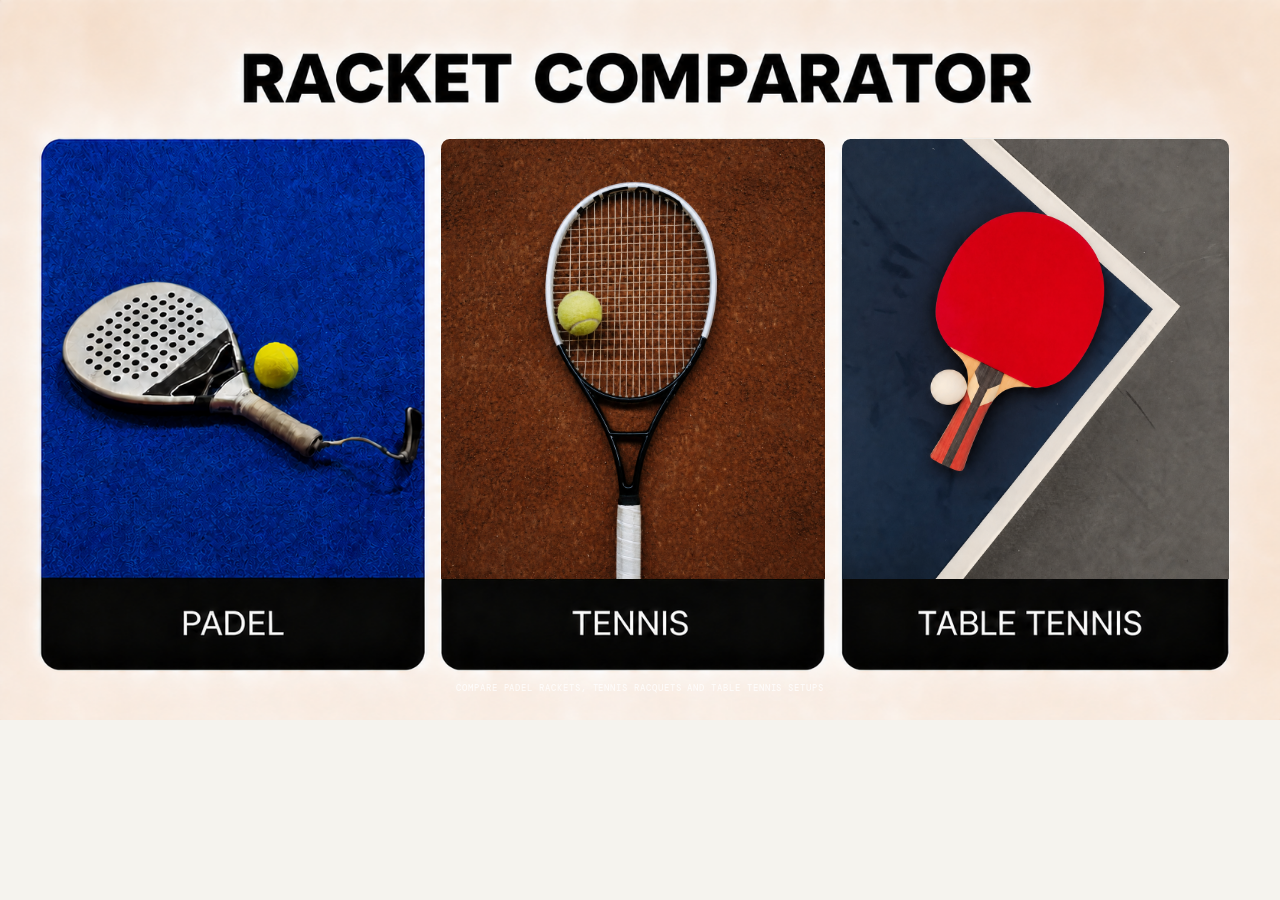
==== index.html @ 7de0fba9 "Improve sport comparator SEO" ====
<!doctype html>
<html lang="en">
  <head>
    <meta charset="UTF-8" />
    <meta name="viewport" content="width=device-width, initial-scale=1.0" />
    <link rel="icon" type="image/png" href="assets/racket-comparator-favicon.png" />
    <meta name="description" content="Compare tennis racquets, padel rackets and table tennis setups to find equipment that fits your playing style." />
    <meta name="robots" content="index,follow,max-image-preview:large" />
    <link rel="canonical" href="https://racketcomparator.com/" />
    <meta property="og:type" content="website" />
    <meta property="og:url" content="https://racketcomparator.com/" />
    <meta property="og:title" content="SPORT RACKET COMPARATOR | Find Your Racket" />
    <meta property="og:description" content="Compare tennis racquets, padel rackets and table tennis setups to find equipment that fits your playing style." />
    <meta property="og:image" content="https://racketcomparator.com/assets/sport-racket-comparator-launcher-v5.png" />
    <meta property="og:image:width" content="1672" />
    <meta property="og:image:height" content="941" />
    <meta property="og:image:alt" content="Padel, tennis and table tennis racket cards for Sport Racket Comparator" />
    <meta name="twitter:card" content="summary_large_image" />
    <meta name="twitter:title" content="SPORT RACKET COMPARATOR | Find Your Racket" />
    <meta name="twitter:description" content="Compare tennis racquets, padel rackets and table tennis setups to find equipment that fits your playing style." />
    <meta name="twitter:image" content="https://racketcomparator.com/assets/sport-racket-comparator-launcher-v5.png" />
    <title>SPORT RACKET COMPARATOR | Find Your Racket</title>
    <script async src="https://www.googletagmanager.com/gtag/js?id=G-1HD6YG4XCX"></script>
    <script>
      window.dataLayer = window.dataLayer || [];
      function gtag(){dataLayer.push(arguments);}
      gtag('consent', 'default', { analytics_storage: 'denied' });
      gtag('js', new Date());
      gtag('config', 'G-1HD6YG4XCX', { anonymize_ip: true });
    </script>
    <script type="application/ld+json">
      {
        "@context": "https://schema.org",
        "@graph": [
          {
            "@type": "WebSite",
            "@id": "https://racketcomparator.com/#website",
            "url": "https://racketcomparator.com/",
            "name": "SPORT RACKET COMPARATOR",
            "description": "Compare tennis racquets, padel rackets and table tennis setups to find equipment that fits your playing style.",
            "inLanguage": ["en", "sk", "cs"]
          },
          {
            "@type": "WebApplication",
            "@id": "https://racketcomparator.com/#app",
            "name": "SPORT RACKET COMPARATOR",
            "url": "https://racketcomparator.com/",
            "description": "Compare tennis racquets, padel rackets and table tennis setups to find equipment that fits your playing style.",
            "applicationCategory": "SportsApplication",
            "operatingSystem": "Web",
            "inLanguage": ["en", "sk", "cs"],
            "isPartOf": { "@id": "https://racketcomparator.com/#website" }
          }
        ]
      }
    </script>
    <link rel="preconnect" href="https://fonts.googleapis.com" />
    <link rel="preconnect" href="https://fonts.gstatic.com" crossorigin />
    <link href="https://fonts.googleapis.com/css2?family=DM+Mono:wght@400;500&family=Manrope:wght@400;500;600;700;800&display=swap" rel="stylesheet" />
    <link rel="stylesheet" href="styles.css?v=20260826-solid-sport-hover-corners" />
  </head>
  <body>
    <aside class="analytics-consent" id="analytics-consent" role="dialog" aria-live="polite" aria-label="Analytics consent">
      <p data-sk="Používame anonymizované analytické cookies, aby sme vedeli zlepšovať porovnávač." data-en="We use anonymised analytics cookies to improve the comparator.">We use anonymised analytics cookies to improve the comparator.</p>
      <div><button type="button" id="analytics-decline" data-sk="Nie, ďakujem" data-en="No, thanks">No, thanks</button><button type="button" id="analytics-accept" data-sk="Súhlasím" data-en="I agree">I agree</button></div>
    </aside>
    <header class="site-header">
      <a class="brand" href="#top" aria-label="Racket Comparator home" data-aria-sk="Porovnávač rakiet domov" data-aria-en="Racket Comparator home">
        <span class="brand-mark"><i></i><i></i><i></i></span>
        <span>RACKET COMPARATOR</span>
      </a>
      <p class="header-note">Lepšia voľba, menej nákupov naslepo.</p>
    </header>

    <main id="top">
      <section class="sport-launcher" aria-labelledby="sport-launcher-title">
        <h1 class="visually-hidden" id="sport-launcher-title">Sport Racket Comparator</h1>
        <img src="assets/sport-racket-comparator-launcher-v5.png" alt="Three sport cards: padel, tennis and table tennis." />
        <div class="sport-launcher-tennis-preview" aria-hidden="true"><img src="assets/tennis-racket-clay-preview.png" alt="" /></div>
        <div class="sport-launcher-table-tennis-preview" aria-hidden="true"><img src="assets/table-tennis-racket-gray-preview.png" alt="" /></div>
        <div class="sport-launcher-mobile" aria-label="Choose a sport">
          <a class="sport-launcher-mobile-card padel" href="padel/" aria-label="Open the Padel Racket Comparator"><img src="assets/sport-racket-comparator-launcher-v5.png" alt="" /></a>
          <a class="sport-launcher-mobile-card tennis" href="tennis/" aria-label="Open the Tennis Racket Comparator"><img src="assets/tennis-racket-clay-preview.png" alt="" /><span class="sport-launcher-mobile-title">TENNIS</span></a>
          <a class="sport-launcher-mobile-card table-tennis sport-launcher-table-tennis" href="#table-tennis-comparator" aria-label="Open the Table Tennis Racket Comparator"><img src="assets/table-tennis-racket-gray-preview.png" alt="" /><span class="sport-launcher-mobile-title">TABLE TENNIS</span></a>
        </div>
        <div class="sport-launcher-actions">
          <a class="sport-launcher-padel" href="padel/" aria-label="Open the Padel Racket Comparator"><span class="visually-hidden">Open the Padel Racket Comparator</span></a>
          <a class="sport-launcher-tennis" href="tennis/" aria-label="Open the Tennis Racket Comparator"><span class="visually-hidden">Open the Tennis Racket Comparator</span></a>
          <a class="sport-launcher-table-tennis" href="#table-tennis-comparator" aria-label="Open the Table Tennis Racket Comparator"><span class="visually-hidden">Open Table Tennis Racket Comparator</span></a>
        </div>
        <p class="sport-launcher-note">COMPARE PADEL RACKETS, TENNIS RACQUETS AND TABLE TENNIS SETUPS</p>
      </section>

      <div class="table-tennis-module" id="table-tennis-comparator" hidden tabindex="-1">
      <section class="hero">
        <h1 class="hero-title">RACKET<br />COMPARATOR</h1>
        <div class="hero-arrow" aria-hidden="true"><i class="arrow-left"></i><i class="arrow-right"></i></div>
        <p class="hero-sport">TABLE TENNIS</p>
        <p class="hero-proof" aria-label="Racket Comparator catalogue statistics"><span>📊 <b>27,301</b> RACKET COMPARISONS</span><i>·</i><span>🏓 <b>684</b> BLADES</span><i>·</i><span>🎯 <b>711</b> RUBBERS</span></p>
        <div class="hero-content">
          <p class="eyebrow">EQUIPMENT THAT FITS YOUR GAME</p>
          <p class="hero-copy">See how a blade and rubber change can affect your real game — not just a catalog rating.</p>
          <div class="hero-setups" aria-label="Example comparison" data-aria-sk="Ukážkové porovnanie" data-aria-en="Example comparison"><span class="blue-dot"></span><b>Viscaria</b> + Zyre 03 <span class="hero-vs">↔</span><span class="red-dot"></span><b>Fan Zhendong ALC</b> + Dignics 09C</div>
          <a class="scroll-cta" href="#comparator">Start comparing <span>↓</span></a>
        </div>
      </section>

      <section class="comparator-section" id="comparator">
        <div class="setup-grid">
          <article class="setup-card current">
            <div class="card-title">
              <span class="tag localized" data-sk="VLASTNÍM" data-en="CURRENT">VLASTNÍM</span>
              <h3 class="localized" data-sk="Moja aktuálna zostava" data-en="My current setup">Moja aktuálna zostava</h3>
            </div>
            <div class="form-row blade-frame">
              <label for="current-blade"><b class="localized" data-sk="DREVO" data-en="BLADE" data-cs="DŘEVO">DREVO</b> <span class="localized-secondary" data-sk="BLADE" data-en="DREVO" data-cs="BLADE">BLADE</span></label>
              <div class="product-picker blade-picker"><select id="current-blade-brand" data-setup="current" data-part="blade" data-picker="brand"></select><select id="current-blade" data-setup="current" data-part="blade" data-picker="model"></select><select id="current-blade-year" class="blade-year-select" aria-label="Rok výroby dreva" data-aria-sk="Rok výroby dreva" data-aria-en="Blade production year" title="Rok výroby dreva"></select></div><div class="other-product other-product-blade hidden" id="current-blade-other"><input id="current-blade-other-brand" placeholder="INÁ ZNAČKA DREVA" /><input id="current-blade-other-model" placeholder="MODEL DREVA" /><input id="current-blade-other-year" type="number" min="1950" max="2026" placeholder="ROK" /><small data-sk="Neoverená značka — odošle sa na kontrolu." data-en="Unverified brand — it will be submitted for review.">Neoverená značka — odošle sa na kontrolu.</small></div>
              <small class="blade-year-hint localized" data-sk="Ak rok nezmeníš, porovnávame aktuálnu verziu 2026." data-en="If unchanged, the current 2026 version is compared.">Ak rok nezmeníš, porovnávame aktuálnu verziu 2026.</small>
            </div>
            <div class="form-row rubber-fh">
              <label for="current-fh"><b class="localized" data-sk="FOREHAND POŤAH" data-en="FOREHAND RUBBER" data-cs="FOREHAND POTAH">FOREHAND POŤAH</b> <span class="localized-secondary" data-sk="FH RUBBER" data-en="FH RUBBER" data-cs="FH RUBBER">FH RUBBER</span></label>
              <div class="product-picker rubber-picker"><select id="current-fh-brand" data-setup="current" data-part="fh" data-picker="brand" aria-label="Značka poťahu" data-aria-sk="Značka poťahu" data-aria-en="Rubber brand"></select><select id="current-fh" data-setup="current" data-part="fh" data-picker="model" aria-label="Model poťahu" data-aria-sk="Model poťahu" data-aria-en="Rubber model"></select><select id="current-fh-thickness" aria-label="Hrúbka poťahu" data-aria-sk="Hrúbka poťahu" data-aria-en="Rubber thickness"></select></div><div class="other-product hidden" id="current-fh-other"><input id="current-fh-other-brand" placeholder="INÁ ZNAČKA POŤAHU" /><input id="current-fh-other-model" placeholder="MODEL POŤAHU" /><small data-sk="Neoverená značka — odošle sa na kontrolu." data-en="Unverified brand — it will be submitted for review.">Neoverená značka — odošle sa na kontrolu.</small></div>
            </div>
            <div class="form-row rubber-bh">
              <label for="current-bh"><b class="localized" data-sk="BACKHAND POŤAH" data-en="BACKHAND RUBBER" data-cs="BACKHAND POTAH">BACKHAND POŤAH</b> <span class="localized-secondary" data-sk="BH RUBBER" data-en="BH RUBBER" data-cs="BH RUBBER">BH RUBBER</span></label>
              <div class="product-picker rubber-picker"><select id="current-bh-brand" data-setup="current" data-part="bh" data-picker="brand" aria-label="Značka poťahu" data-aria-sk="Značka poťahu" data-aria-en="Rubber brand"></select><select id="current-bh" data-setup="current" data-part="bh" data-picker="model" aria-label="Model poťahu" data-aria-sk="Model poťahu" data-aria-en="Rubber model"></select><select id="current-bh-thickness" aria-label="Hrúbka poťahu" data-aria-sk="Hrúbka poťahu" data-aria-en="Rubber thickness"></select></div><div class="other-product hidden" id="current-bh-other"><input id="current-bh-other-brand" placeholder="INÁ ZNAČKA POŤAHU" /><input id="current-bh-other-model" placeholder="MODEL POŤAHU" /><small data-sk="Neoverená značka — odošle sa na kontrolu." data-en="Unverified brand — it will be submitted for review.">Neoverená značka — odošle sa na kontrolu.</small></div>
            </div>
            <div class="setup-stats" id="current-stats"></div>
          </article>

          <div class="vs-divider" aria-hidden="true"><span>VS</span></div>

          <article class="setup-card target">
            <div class="card-title">
              <span class="tag orange localized" data-sk="ZVAŽUJEM" data-en="COMPARING">ZVAŽUJEM</span>
              <h3 class="localized" data-sk="Porovnávaná zostava" data-en="Compared setup">Porovnávaná zostava</h3>
            </div>
            <div class="form-row blade-frame">
              <label for="target-blade"><b class="localized" data-sk="DREVO" data-en="BLADE" data-cs="DŘEVO">DREVO</b> <span class="localized-secondary" data-sk="BLADE" data-en="DREVO" data-cs="BLADE">BLADE</span></label>
              <div class="product-picker blade-picker"><select id="target-blade-brand" data-setup="target" data-part="blade" data-picker="brand"></select><select id="target-blade" data-setup="target" data-part="blade" data-picker="model"></select><select id="target-blade-year" class="blade-year-select" aria-label="Rok výroby dreva" data-aria-sk="Rok výroby dreva" data-aria-en="Blade production year" title="Rok výroby dreva"></select></div><div class="other-product other-product-blade hidden" id="target-blade-other"><input id="target-blade-other-brand" placeholder="INÁ ZNAČKA DREVA" /><input id="target-blade-other-model" placeholder="MODEL DREVA" /><input id="target-blade-other-year" type="number" min="1950" max="2026" placeholder="ROK" /><small data-sk="Neoverená značka — odošle sa na kontrolu." data-en="Unverified brand — it will be submitted for review.">Neoverená značka — odošle sa na kontrolu.</small></div>
              <small class="blade-year-hint localized" data-sk="Ak rok nezmeníš, porovnávame aktuálnu verziu 2026." data-en="If unchanged, the current 2026 version is compared.">Ak rok nezmeníš, porovnávame aktuálnu verziu 2026.</small>
            </div>
            <div class="form-row rubber-fh">
              <label for="target-fh"><b class="localized" data-sk="FOREHAND POŤAH" data-en="FOREHAND RUBBER" data-cs="FOREHAND POTAH">FOREHAND POŤAH</b> <span class="localized-secondary" data-sk="FH RUBBER" data-en="FH RUBBER" data-cs="FH RUBBER">FH RUBBER</span></label>
              <div class="product-picker rubber-picker"><select id="target-fh-brand" data-setup="target" data-part="fh" data-picker="brand" aria-label="Značka poťahu" data-aria-sk="Značka poťahu" data-aria-en="Rubber brand"></select><select id="target-fh" data-setup="target" data-part="fh" data-picker="model" aria-label="Model poťahu" data-aria-sk="Model poťahu" data-aria-en="Rubber model"></select><select id="target-fh-thickness" aria-label="Hrúbka poťahu" data-aria-sk="Hrúbka poťahu" data-aria-en="Rubber thickness"></select></div><div class="other-product hidden" id="target-fh-other"><input id="target-fh-other-brand" placeholder="INÁ ZNAČKA POŤAHU" /><input id="target-fh-other-model" placeholder="MODEL POŤAHU" /><small data-sk="Neoverená značka — odošle sa na kontrolu." data-en="Unverified brand — it will be submitted for review.">Neoverená značka — odošle sa na kontrolu.</small></div>
            </div>
            <div class="form-row rubber-bh">
              <label for="target-bh"><b class="localized" data-sk="BACKHAND POŤAH" data-en="BACKHAND RUBBER" data-cs="BACKHAND POTAH">BACKHAND POŤAH</b> <span class="localized-secondary" data-sk="BH RUBBER" data-en="BH RUBBER" data-cs="BH RUBBER">BH RUBBER</span></label>
              <div class="product-picker rubber-picker"><select id="target-bh-brand" data-setup="target" data-part="bh" data-picker="brand" aria-label="Značka poťahu" data-aria-sk="Značka poťahu" data-aria-en="Rubber brand"></select><select id="target-bh" data-setup="target" data-part="bh" data-picker="model" aria-label="Model poťahu" data-aria-sk="Model poťahu" data-aria-en="Rubber model"></select><select id="target-bh-thickness" aria-label="Hrúbka poťahu" data-aria-sk="Hrúbka poťahu" data-aria-en="Rubber thickness"></select></div><div class="other-product hidden" id="target-bh-other"><input id="target-bh-other-brand" placeholder="INÁ ZNAČKA POŤAHU" /><input id="target-bh-other-model" placeholder="MODEL POŤAHU" /><small data-sk="Neoverená značka — odošle sa na kontrolu." data-en="Unverified brand — it will be submitted for review.">Neoverená značka — odošle sa na kontrolu.</small></div>
            </div>
            <div class="setup-stats" id="target-stats"></div>
          </article>
        </div>
      </section>

      <section class="profile-section">
        <div class="section-heading compact">
          <div>
            <p class="eyebrow" data-sk="02 / TVOJ PROFIL" data-en="02 / YOUR PROFILE">02 / TVOJ PROFIL</p>
            <h2 data-sk="Ako reálne hráš?" data-en="How do you actually play?">Ako reálne hráš?</h2>
          </div>
          <p data-sk="Čím presnejší profil, tým užitočnejšie odporúčanie." data-en="The more accurate your profile, the more useful the recommendation.">Čím presnejší profil, tým užitočnejšie odporúčanie.</p>
        </div>
        <div class="profile-form">
          <label><span data-sk="Vek" data-en="Age">Vek</span>
            <select id="age"><option value="under13" data-sk="do 12 rokov" data-en="12 or younger">do 12 rokov</option><option value="13-17" data-sk="13–17 rokov" data-en="13–17 years">13–17 rokov</option><option value="18-34" selected data-sk="18–34 rokov" data-en="18–34 years">18–34 rokov</option><option value="35-49" data-sk="35–49 rokov" data-en="35–49 years">35–49 rokov</option><option value="50-64" data-sk="50–64 rokov" data-en="50–64 years">50–64 rokov</option><option value="65plus" data-sk="65+ rokov" data-en="65+ years">65+ rokov</option></select>
          </label>
          <label><span data-sk="Ako dlho hráš stolný tenis?" data-en="How long have you played table tennis?">Ako dlho hráš stolný tenis?</span>
            <select id="experience"><option value="under1" data-sk="menej ako 1 rok" data-en="less than 1 year">menej ako 1 rok</option><option value="1-3" data-sk="1–3 roky" data-en="1–3 years">1–3 roky</option><option value="4-7" data-sk="4–7 rokov" data-en="4–7 years">4–7 rokov</option><option value="8-15" data-sk="8–15 rokov" data-en="8–15 years">8–15 rokov</option><option value="15plus" data-sk="15+ rokov" data-en="15+ years">15+ rokov</option></select>
          </label>
          <label><span data-sk="Typ hráča" data-en="Player status">Typ hráča</span>
            <select id="player-status" onchange="toggleLeague()"><option value="unregistered" selected data-sk="Neregistrovaný hráč" data-en="Unregistered player">Neregistrovaný hráč</option><option value="registered" data-sk="Registrovaný hráč" data-en="Registered player">Registrovaný hráč</option></select>
          </label>
          <label id="league-wrap" class="hidden"><span data-sk="Slovenská liga" data-en="League level">League level</span>
            <select id="league-level"><option data-sk="Extra liga" data-en="Top division">Top division</option><option data-sk="1. liga" data-en="1st division">1st division</option><option data-sk="2. liga" data-en="2nd division">2nd division</option><option data-sk="3. liga" data-en="3rd division">3rd division</option><option data-sk="4. liga" data-en="4th division">4th division</option><option data-sk="5. liga" data-en="5th division">5th division</option><option data-sk="6. liga" data-en="6th division">6th division</option><option data-sk="7. liga" data-en="7th division">7th division</option><option data-sk="8. liga" data-en="8th division">8th division</option><option data-sk="9. liga" data-en="9th division">9th division</option><option data-sk="10. liga" data-en="10th division">10th division</option></select>
          </label>
          <label id="equivalent-wrap"><span data-sk="Približná úroveň voči registrovaným" data-en="Approximate level compared with registered players">Približná úroveň voči registrovaným</span>
            <select id="equivalent-level"><option data-sk="Pod úrovňou 10. ligy" data-en="Below 10th league level">Pod úrovňou 10. ligy</option><option data-sk="Približne 10.–7. liga" data-en="Approximately 10th–7th league">Približne 10.–7. liga</option><option data-sk="Približne 6.–4. liga" data-en="Approximately 6th–4th league">Približne 6.–4. liga</option><option data-sk="Približne 3.–2. liga" data-en="Approximately 3rd–2nd league">Približne 3.–2. liga</option><option data-sk="Približne 1. liga" data-en="Approximately 1st league">Približne 1. liga</option><option data-sk="Približne Extra liga" data-en="Approximately Extra League">Približne Extra liga</option></select>
          </label>
          <label><span data-sk="Úroveň hry" data-en="Playing level">Úroveň hry</span>
            <select id="level">
              <option value="beginner" data-sk="Začiatočník" data-en="Beginner">Začiatočník</option>
              <option value="club" selected data-sk="Klubový hráč" data-en="Club player">Klubový hráč</option>
              <option value="league" data-sk="Ligový hráč" data-en="League player">Ligový hráč</option>
              <option value="advanced" data-sk="Výkonnostný hráč" data-en="Advanced competitive player">Výkonnostný hráč</option>
            </select>
          </label>
          <label><span data-sk="Tréningy za týždeň" data-en="Training sessions per week">Tréningy za týždeň</span>
            <select id="training">
              <option value="1" data-sk="1× týždenne" data-en="Once a week">1× týždenne</option>
              <option value="2" selected data-sk="2–3× týždenne" data-en="2–3 times a week">2–3× týždenne</option>
              <option value="4" data-sk="4× a viac" data-en="4 or more times a week">4× a viac</option>
            </select>
          </label>
          <label>Forehand topspin
            <select id="fh-skill">
              <option value="basic" data-sk="Základný" data-en="Basic">Základný</option>
              <option value="regular" selected data-sk="Pravidelný" data-en="Consistent">Pravidelný</option>
              <option value="advanced" data-sk="Pokročilý" data-en="Advanced">Pokročilý</option>
            </select>
          </label>
          <label>Backhand topspin
            <select id="bh-skill">
              <option value="basic" selected data-sk="Základný" data-en="Basic">Základný</option>
              <option value="regular" data-sk="Pravidelný" data-en="Consistent">Pravidelný</option>
              <option value="advanced" data-sk="Pokročilý" data-en="Advanced">Pokročilý</option>
            </select>
          </label>
          <label><span data-sk="Práca nôh" data-en="Footwork">Práca nôh</span>
            <select id="footwork">
              <option value="basic" data-sk="Základná" data-en="Basic">Základná</option>
              <option value="average" selected data-sk="Priemerná" data-en="Average">Priemerná</option>
              <option value="good" data-sk="Dobrá" data-en="Good">Dobrá</option>
              <option value="excellent" data-sk="Veľmi dobrá" data-en="Excellent">Veľmi dobrá</option>
            </select>
          </label>
          <label><span data-sk="Vzdialenosť od stola" data-en="Distance from the table">Vzdialenosť od stola</span>
            <select id="distance">
              <option value="close" selected data-sk="Pri stole" data-en="Close to the table">Pri stole</option>
              <option value="mid" data-sk="Stredná vzdialenosť" data-en="Mid-distance">Stredná vzdialenosť</option>
              <option value="far" data-sk="Ďalej od stola" data-en="Away from the table">Ďalej od stola</option>
            </select>
          </label>
        </div>
        <button class="primary-button" id="compare-button"><span data-sk="Porovnať moje zostavy" data-en="Compare my setups">Porovnať moje zostavy</span> <span>→</span></button>
      </section>

      <section class="guide-promo" aria-label="Table tennis stories and guides">
        <div class="guide-preview-image"><img src="assets/table-tennis-rackets-hero.png" alt="Blue and red table tennis rackets for Racket Comparator" /></div>
        <div class="guide-preview-copy"><p class="eyebrow">TABLE TENNIS STORIES &amp; GUIDES</p><h2><a class="guide-preview-title" href="compare/viscaria-vs-timo-boll-alc/">Viscaria vs Timo Boll ALC: Tenergy 05 vs Dignics 05</a></h2><p>Two classic ALC blades and two benchmark rubbers — understand the differences that matter before changing your setup.</p><p class="guide-preview-note">Read the full comparison <span>→</span></p></div>
      </section>

      <section class="guide-promo" aria-label="DIY table tennis ball stand story">
        <div class="guide-preview-image"><img src="assets/blog/ball-stand-finished.jpg" alt="Finished DIY table tennis ball stand made from an office-chair base" /></div>
        <div class="guide-preview-copy"><p class="eyebrow">TABLE TENNIS STORIES &amp; GUIDES</p><h2><a class="guide-preview-title" href="blog/diy-table-tennis-ball-stand/">DIY Table Tennis Ball Stand: A €2 Training Upgrade</a></h2><p>How recycled parts became a practical multiball stand — and helped make every training session flow better.</p><p class="guide-preview-note">Read the full story <span>→</span></p></div>
      </section>

      <section class="results hidden" id="results" aria-live="polite">
        <div class="result-intro">
          <p class="eyebrow" data-sk="03 / VÝSLEDOK POROVNANIA" data-en="03 / COMPARISON RESULT">03 / VÝSLEDOK POROVNANIA</p>
          <h2 id="result-title" data-sk="Tvoja analýza" data-en="Your analysis">Tvoja analýza</h2>
          <p id="result-summary"></p>
        </div>
        <div class="compatibility-card">
          <div class="score-ring" id="score-ring"><span id="score-value">--</span><small>/100</small></div>
          <div>
            <p class="eyebrow" data-sk="KOMPATIBILITA ZMENY" data-en="CHANGE COMPATIBILITY">KOMPATIBILITA ZMENY</p>
            <h3 id="compatibility-label"></h3>
            <p id="compatibility-detail"></p>
          </div>
        </div>
        <div class="comparison-details">
          <article class="performance-card">
            <h3 data-sk="Čo sa zmení v hre" data-en="What will change in your game">Čo sa zmení v hre</h3>
            <div id="performance-list"></div>
          </article>
          <article class="advice-card">
            <span class="advice-icon">↗</span>
            <h3 data-sk="Naše odporúčanie" data-en="Our recommendation">Naše odporúčanie</h3>
            <p id="recommendation"></p>
            <p class="disclaimer" data-sk="Predikcia vychádza z modelových vlastností vybavenia a zadaného profilu. Osobný pocit z rakety sa môže líšiť." data-en="The prediction is based on modelled equipment properties and your profile. Your personal feel of the racket may differ.">Predikcia vychádza z modelových vlastností vybavenia a zadaného profilu. Osobný pocit z rakety sa môže líšiť.</p>
          </article>
        </div>
      </section>

      <section class="feedback-section" id="feedback">
        <div class="feedback-copy">
          <p class="eyebrow" data-sk="POMÔŽ NÁM ZLEPŠIŤ POROVNÁVAČ" data-en="HELP US IMPROVE THE COMPARATOR">POMÔŽ NÁM ZLEPŠIŤ POROVNÁVAČ</p>
          <h2 data-sk="Chýba ti značka, model alebo funkcia?" data-en="Missing a brand, model or feature?">Chýba ti značka, model alebo funkcia?</h2>
          <p data-sk="Pošli nám svoj návrh. Každú žiadosť o produkt overíme podľa dôveryhodných zdrojov pred zaradením do katalógu." data-en="Send us your suggestion. We verify every product request against reliable sources before adding it to the catalogue.">Pošli nám svoj návrh. Každú žiadosť o produkt overíme podľa dôveryhodných zdrojov pred zaradením do katalógu.</p>
        </div>
        <form class="feedback-form" id="feedback-form">
          <label for="feedback-type"><span data-sk="Téma" data-en="Topic">Téma</span>
            <select id="feedback-type"><option data-sk="Chýbajúce drevo alebo poťah" data-en="Missing blade or rubber">Chýbajúce drevo alebo poťah</option><option data-sk="Návrh funkcie" data-en="Feature suggestion">Návrh funkcie</option><option data-sk="Chyba v údajoch" data-en="Data error">Chyba v údajoch</option><option data-sk="Iné" data-en="Other">Iné</option></select>
          </label>
          <label for="feedback-email">E-mail <span data-sk="(nepovinné)" data-en="(optional)">(nepovinné)</span>
            <input id="feedback-email" type="email" placeholder="tvoj@email.sk" data-placeholder-sk="tvoj@email.sk" data-placeholder-en="you@example.com" />
          </label>
          <label for="feedback-message"><span data-sk="Tvoj návrh" data-en="Your suggestion">Tvoj návrh</span>
            <textarea id="feedback-message" required maxlength="1000" placeholder="Napíš nám značku, presný model alebo nápad na zlepšenie…" data-placeholder-sk="Napíš nám značku, presný model alebo nápad na zlepšenie…" data-placeholder-en="Tell us the brand, exact model or your improvement idea…"></textarea>
          </label>
          <button class="feedback-button" type="submit"><span data-sk="Odoslať návrh" data-en="Send suggestion">Odoslať návrh</span> <span>→</span></button>
          <p class="feedback-status" id="feedback-status" aria-live="polite"></p>
        </form>
      </section>
      </div>
    </main>

    <footer><span class="footer-copy" data-sk="POROVNAVAC RAKIET • Údaje v katalógu overujeme podľa oficiálnych stránok výrobcov, databáz ITTF a porovnávacích dát Revspin. • 2026" data-en="RACKET COMPARATOR • Catalogue data is verified against official manufacturer websites, ITTF databases and Revspin comparison data. • 2026">POROVNAVAC RAKIET • Údaje v katalógu overujeme podľa oficiálnych stránok výrobcov, databáz ITTF a porovnávacích dát Revspin. • 2026</span><a class="footer-blog-link" href="blog/diy-table-tennis-ball-stand/" data-sk="Príbehy a návody" data-cs="Příběhy a návody" data-en="Stories &amp; Guides">Príbehy a návody</a></footer>
    <script src="app.js?v=20260826-compare-two-rackets"></script>
    <script>
      (() => {
        const module = document.getElementById('table-tennis-comparator');
        const openModule = (shouldScroll) => {
          module.hidden = false;
          document.body.classList.add('table-tennis-open');
          if (shouldScroll) requestAnimationFrame(() => module.scrollIntoView({ behavior: 'smooth', block: 'start' }));
        };
        document.querySelectorAll('.sport-launcher-table-tennis').forEach((trigger) => trigger.addEventListener('click', (event) => {
          event.preventDefault();
          history.pushState(null, '', '#table-tennis-comparator');
          openModule(true);
        }));
        if (location.hash === '#table-tennis-comparator') openModule(false);
        window.addEventListener('hashchange', () => {
          if (location.hash === '#table-tennis-comparator') openModule(true);
        });
      })();
    </script>
  </body>
</html>
---- styles.css ----
:root { --ink:#142126; --muted:#677278; --paper:#f5f3ee; --card:#fffefa; --line:#d8ddd9; --green:#92d23c; --orange:#ff7b42; --blue:#b4e4f5; --rubber-fh:#d82727; --rubber-bh:#142126; }
* { box-sizing:border-box; }
html { scroll-behavior:smooth; }
body { margin:0; color:var(--ink); background:var(--paper); font-family:Manrope,Arial,sans-serif; }
.site-header { height:78px; display:flex; align-items:center; justify-content:space-between; max-width:1240px; margin:auto; padding:0 28px; border-bottom:1px solid rgba(20,33,38,.08); }
.brand { display:flex; align-items:center; gap:11px; color:var(--ink); text-decoration:none; font-size:20px; font-weight:800; letter-spacing:-.8px; }.brand-mark { display:flex; gap:3px; align-items:end; height:24px; }.brand-mark i { display:block; width:5px; border-radius:5px; background:var(--green); }.brand-mark i:nth-child(1){height:10px}.brand-mark i:nth-child(2){height:17px}.brand-mark i:nth-child(3){height:24px}
.header-note,.section-heading>p { font-size:12px; color:var(--muted); }.hero { isolation:isolate; position:relative; overflow:hidden; max-width:1240px; min-height:620px; margin:auto; padding:105px 28px; background:#06111d url('assets/table-tennis-rackets-hero.png?v=20260803-clean-gloss') center/cover no-repeat; color:white; }.hero:before { content:""; position:absolute; z-index:-1; inset:0; background:linear-gradient(90deg,rgba(3,11,19,.88) 0%,rgba(3,11,19,.54) 46%,rgba(3,11,19,.08) 100%); }.hero-content{max-width:590px}.hero .eyebrow{color:#b1e762}.hero h1{color:#fff}.hero h1 em{color:#b4e4f5}.hero-copy{color:#d0d8df}.hero-setups{display:flex;align-items:center;flex-wrap:wrap;gap:8px;margin:34px 0 28px;color:#e2e9ef;font-size:11px}.hero-setups b{font-size:12px}.blue-dot,.red-dot{width:8px;height:8px;border-radius:50%;display:inline-block}.blue-dot{background:#4bafff;box-shadow:0 0 9px #4bafff}.red-dot{background:#ff4c4c;box-shadow:0 0 9px #ff4c4c}.hero-vs{margin:0 8px;color:#aebac6;font-size:17px}.hero .scroll-cta{color:#fff;border-color:#b4e4f5}
.eyebrow { color:#578114; font-family:"DM Mono",monospace; font-size:11px; letter-spacing:.09em; font-weight:500; margin:0 0 17px; }.hero h1 { font-size:clamp(45px,6vw,78px); letter-spacing:-.065em; line-height:1.02; margin:0; max-width:850px; }.hero h1 em { color:#56830f; font-style:normal; }.hero-copy { max-width:480px; color:var(--muted); line-height:1.65; margin:28px 0; }.scroll-cta { color:var(--ink); font-weight:700; text-decoration:none; border-bottom:2px solid var(--green); padding-bottom:5px; }.scroll-cta span,.primary-button span { margin-left:10px; font-size:20px; }
.comparator-section,.profile-section,.results { max-width:1240px; margin:0 auto; padding:80px 28px; }.comparator-section { background:#e9efea; }.section-heading { display:flex; justify-content:space-between; align-items:end; gap:30px; margin-bottom:35px; }.section-heading h2,.result-intro h2 { font-size:clamp(29px,4vw,45px); letter-spacing:-.055em; margin:0; }.section-heading>p { width:310px; line-height:1.6; margin:0; }.setup-grid { display:grid; grid-template-columns:1fr 44px 1fr; align-items:stretch; }.setup-card { padding:31px; background:var(--card); border:1px solid var(--line); }.setup-card.current { border-radius:9px 0 0 9px; }.setup-card.target { border-radius:0 9px 9px 0; }.vs-divider { display:flex; align-items:center; justify-content:center; z-index:1; }.vs-divider span { border-radius:50%; background:var(--ink); color:white; font:500 11px "DM Mono"; padding:10px 7px; }.card-title { display:flex; gap:13px; align-items:center; border-bottom:1px solid var(--line); padding-bottom:20px; margin-bottom:7px; }.card-title h3 { margin:0; font-size:17px; letter-spacing:-.04em; }.tag { color:#4e7c0b; background:#e2f3c8; border-radius:20px; padding:5px 8px; font:500 9px "DM Mono"; letter-spacing:.08em; }.tag.orange { color:#b94614; background:#ffe1d4; }.form-row { padding:18px 0 0; }.form-row label,.profile-form label { display:block; font-size:13px; font-weight:700; }.form-row label span { color:#899295; font-size:10px; font-weight:500; margin-left:5px; } select { display:block; appearance:none; width:100%; border:1px solid var(--line); border-radius:5px; margin-top:8px; padding:12px 36px 12px 12px; background:white url("data:image/svg+xml,%3Csvg xmlns='http://www.w3.org/2000/svg' width='12' height='8'%3E%3Cpath d='m1 1 5 5 5-5' fill='none' stroke='%23596368' stroke-width='1.5'/%3E%3C/svg%3E") no-repeat right 13px center; color:var(--ink); font:500 13px Manrope; cursor:pointer; }.setup-stats { display:flex; gap:14px; border-top:1px solid var(--line); margin-top:23px; padding-top:18px; }.mini-stat { font:500 10px "DM Mono"; color:var(--muted); }.mini-stat b { display:block; color:var(--ink); font:700 15px Manrope; margin-top:3px; }
.profile-section { background:var(--ink); color:#f8f9f4; }.profile-section .eyebrow { color:var(--green); }.profile-section .section-heading>p { color:#aab5b4; }.profile-form { display:grid; grid-template-columns:repeat(3,1fr); gap:20px; }.profile-form select { border-color:#3e4a4d; background-color:#1e2d31; color:white; }.primary-button { display:block; margin:38px 0 0 auto; padding:16px 21px; border:0; border-radius:5px; color:var(--ink); background:var(--green); font:700 14px Manrope; cursor:pointer; transition:transform .2s,background .2s; }.primary-button:hover { transform:translateY(-2px); background:#a6e450; }
.results { background:#f8f7f2; }.hidden { display:none; }.result-intro { max-width:720px; }.result-intro>p:not(.eyebrow) { color:var(--muted); line-height:1.7; max-width:610px; }.compatibility-card { display:flex; align-items:center; gap:26px; margin:42px 0 24px; padding:25px; border-radius:8px; background:#e4f0d1; }.score-ring { width:82px; height:82px; flex:0 0 82px; border-radius:50%; display:flex; align-items:baseline; justify-content:center; padding-top:27px; background:conic-gradient(#5e9714 calc(var(--score) * 1%), #cedac1 0); position:relative; font-size:24px; font-weight:800; letter-spacing:-.07em; }.score-ring:before { content:""; position:absolute; inset:7px; border-radius:50%; background:#e4f0d1; }.score-ring span,.score-ring small { position:relative; z-index:1; }.score-ring small { font-size:10px; letter-spacing:0; }.compatibility-card h3 { margin:0 0 5px; letter-spacing:-.04em; }.compatibility-card p:not(.eyebrow) { margin:0; color:#4e5c4c; font-size:13px; }.comparison-details { display:grid; grid-template-columns:1.2fr .8fr; gap:24px; }.performance-card,.advice-card { border:1px solid var(--line); border-radius:8px; padding:28px; background:var(--card); }.performance-card h3,.advice-card h3 { margin:0 0 20px; letter-spacing:-.04em; }.metric { display:grid; grid-template-columns:115px 1fr 78px; align-items:center; gap:12px; padding:12px 0; border-top:1px solid #e8ece8; font-size:13px; }.bar { height:7px; overflow:hidden; border-radius:10px; background:#e8ece7; }.bar i { display:block; height:100%; border-radius:10px; background:var(--green); }.delta { text-align:right; color:#557c18; font:500 11px "DM Mono"; }.delta.negative { color:#be562d; }.advice-card { color:#f7f9f6; background:#23434a; border:0; }.advice-card p { color:#d3e1df; line-height:1.65; font-size:14px; }.advice-icon { display:grid; place-items:center; width:33px; height:33px; margin-bottom:18px; border-radius:50%; color:var(--ink); background:var(--blue); font-size:19px; }.advice-card .disclaimer { margin-top:25px; padding-top:15px; border-top:1px solid rgba(255,255,255,.15); color:#9eb2b2; font-size:10px; } footer { max-width:1240px; margin:auto; padding:28px; color:var(--muted); font-size:11px; text-align:center; } footer span { color:var(--green); padding:0 8px; }
@media(max-width:700px){.site-header{padding:0 18px}.header-note{display:none}.hero{padding:70px 20px}.comparator-section,.profile-section,.results{padding:55px 20px}.section-heading{display:block}.section-heading>p{width:auto;margin-top:15px}.setup-grid{grid-template-columns:1fr;gap:0}.setup-card.current,.setup-card.target{border-radius:8px}.vs-divider{height:36px}.vs-divider span{padding:8px 6px}.profile-form{grid-template-columns:1fr}.primary-button{width:100%;margin-top:28px}.comparison-details{grid-template-columns:1fr}.metric{grid-template-columns:90px 1fr 65px}.compatibility-card{align-items:flex-start;padding:18px;gap:16px}.compact{margin-bottom:25px}}

.form-row.rubber-fh,.form-row.rubber-bh,.form-row.blade-frame{margin-top:6px;padding:12px 12px 4px;border-radius:6px}.form-row.rubber-fh{background:rgba(216,39,39,.14);border-left:3px solid rgba(216,39,39,.78)}.form-row.rubber-bh{background:rgba(20,33,38,.13);border-left:3px solid rgba(20,33,38,.72)}.form-row.blade-frame{background:#f3f5f1;border-left:3px solid #c8d2c5}.form-row.rubber-fh>label::before,.form-row.rubber-bh>label::before{content:"";display:inline-block;width:8px;height:8px;border-radius:50%;margin-right:7px;vertical-align:middle;position:relative;top:-1px}.form-row.rubber-fh>label::before{background:var(--rubber-fh);box-shadow:0 0 9px rgba(216,39,39,.65)}.form-row.rubber-bh>label::before{background:var(--rubber-bh);box-shadow:0 0 8px rgba(20,33,38,.55)}.form-row.rubber-fh select{border-color:rgba(216,39,39,.42)}.form-row.rubber-bh select{border-color:rgba(20,33,38,.36)}.form-row.rubber-fh .other-product input{border-color:rgba(216,39,39,.5)}.form-row.rubber-bh .other-product input{border-color:rgba(20,33,38,.44)}

.product-picker{display:grid;grid-template-columns:.42fr 1fr;gap:8px}.product-picker select{min-width:0}
.product-picker.blade-picker{grid-template-columns:.30fr 1fr .28fr;align-items:end}.product-picker.blade-picker .blade-year-select{margin-top:8px;padding:12px 36px 12px 12px;font:500 13px Manrope}
.product-picker.rubber-picker{grid-template-columns:.30fr 1fr .28fr}
.product-picker .thickness-input{display:block;width:100%;border:1px solid var(--line);border-radius:5px;margin-top:8px;padding:12px;color:var(--ink);font:500 13px Manrope;background:#fff}
@media(max-width:700px){.brand{font-size:15px}.hero{min-height:620px;background-position:60% center}.hero:before{background:linear-gradient(90deg,rgba(3,11,19,.9),rgba(3,11,19,.35))}.product-picker{grid-template-columns:1fr}}

.language-switcher{display:inline-flex;align-items:center;gap:5px;margin-left:16px;border:1px solid #aab5b4;border-radius:4px;background:transparent;color:var(--ink);padding:5px 7px;font:700 10px "DM Mono"}.language-label{margin-right:2px;font-size:9px;letter-spacing:.08em}.language-flag{display:grid;place-items:center;width:23px;height:22px;border:0;border-radius:3px;background:transparent;padding:0;font-size:15px;line-height:1;cursor:pointer;opacity:.62;filter:saturate(.75);transition:opacity .16s ease,background .16s ease,filter .16s ease}.language-flag:hover,.language-flag[aria-pressed="true"]{background:rgba(255,255,255,.17);opacity:1;filter:saturate(1)}.other-product{display:grid;grid-template-columns:1fr 1fr;gap:7px;margin-top:8px}.other-product-blade{grid-template-columns:1fr 1fr .62fr}.other-product input{min-width:0;width:100%;border:1px dashed #94a19f;border-radius:5px;padding:10px;background:#fbfcfa;color:var(--ink);font:500 12px Manrope}.other-product small{grid-column:1/-1;color:#a45b2b;font-size:10px}.hero{max-width:none}
.analytics-consent{position:fixed;z-index:20;right:18px;bottom:18px;display:flex;align-items:center;gap:18px;max-width:540px;padding:13px 14px;border:1px solid #b9c5c0;border-radius:7px;background:#fffefa;box-shadow:0 12px 36px rgba(3,16,22,.18);color:var(--ink)}.analytics-consent[hidden]{display:none}.analytics-consent p{margin:0;font-size:11px;line-height:1.45}.analytics-consent div{display:flex;gap:7px;flex:none}.analytics-consent button{border:1px solid #9faaa7;border-radius:4px;background:#fff;padding:8px 10px;color:var(--ink);font:700 11px Manrope;cursor:pointer}.analytics-consent #analytics-accept{border-color:var(--ink);background:var(--ink);color:#fff}

.site-header{display:none}.hero{min-height:410px}.hero-language{position:absolute;z-index:4;right:28px;top:24px;color:#fff;border-color:rgba(255,255,255,.65)}
.comparator-section{padding-top:28px;padding-bottom:54px}
.feedback-section{max-width:1240px;margin:0 auto;padding:76px 28px;display:grid;grid-template-columns:1fr 1fr;gap:80px;background:#f5f3ee}.feedback-copy h2{margin:0 0 18px;font-size:clamp(29px,3.5vw,43px);line-height:1.05;letter-spacing:-.055em}.feedback-copy>p:not(.eyebrow){max-width:430px;color:var(--muted);font-size:14px;line-height:1.7}.feedback-form{display:grid;grid-template-columns:1fr 1fr;gap:16px;padding:25px;background:#fffefa;border:1px solid var(--line);border-radius:9px}.feedback-form label{font-size:12px;font-weight:700}.feedback-form label span{font-size:10px;font-weight:500;color:var(--muted)}.feedback-form select,.feedback-form input,.feedback-form textarea{display:block;width:100%;margin-top:7px;border:1px solid var(--line);border-radius:5px;background:#fff;padding:11px;color:var(--ink);font:500 13px Manrope}.feedback-form textarea{min-height:112px;resize:vertical}.feedback-form label:nth-of-type(3){grid-column:1/-1}.feedback-button{justify-self:start;border:0;border-radius:5px;padding:13px 17px;background:var(--ink);color:#fff;font:700 13px Manrope;cursor:pointer}.feedback-button span{margin-left:8px;font-size:17px}.feedback-status{grid-column:1/-1;margin:0;color:#56830f;font-size:12px;font-weight:700}.feedback-status:empty{display:none}
.comparison-details{display:block}.brief-result{padding:30px;border:1px solid var(--line);border-radius:9px;background:#fffefa}.brief-rubber{margin:0 0 22px;color:var(--muted);font-size:13px}.brief-table{width:100%;border-collapse:collapse;font-size:13px}.brief-table th,.brief-table td{padding:11px 10px;border-bottom:1px solid #e5eae5;text-align:right}.brief-table th:first-child,.brief-table td:first-child{text-align:left}.brief-table th{font-size:11px;color:var(--muted);font-weight:700}.brief-grid{display:grid;grid-template-columns:1fr 1fr;gap:0 36px;margin-top:24px}.brief-grid section{padding:17px 0;border-top:1px solid #e5eae5}.brief-grid h3,.brief-takeaway h3{margin:0 0 7px;font-size:15px;letter-spacing:-.03em}.brief-grid p,.brief-takeaway li{margin:0;color:#526168;font-size:13px;line-height:1.6}.brief-takeaway{margin-top:8px;padding:18px;background:#e9f2da;border-radius:6px}.brief-takeaway ul{margin:8px 0 0;padding-left:18px}.brief-method{margin:18px 0 0;color:#8a9596;font-size:10px;line-height:1.5}
.long-analysis{margin-top:34px;padding:34px;border-radius:9px;background:#183137;color:#eef4f1}.long-analysis h2{margin:0 0 16px;color:#b8e66f;font-size:18px;letter-spacing:.04em}.long-lead{max-width:830px;margin:0 0 26px;color:#d6e3df;line-height:1.7;font-size:14px}.long-analysis-grid{display:grid;grid-template-columns:1fr 1fr;gap:0 38px}.long-analysis-grid article{padding:19px 0;border-top:1px solid rgba(255,255,255,.14)}.long-analysis-grid h3{margin:0 0 8px;font-size:15px;letter-spacing:-.02em}.long-analysis-grid p{margin:0;color:#c8d6d3;font-size:13px;line-height:1.7}
.validation-audit{margin:0 0 26px;padding:20px;border:1px solid #efc4be;border-left:5px solid var(--red);border-radius:7px;background:#fff8f6}.validation-heading{display:flex;align-items:center;justify-content:space-between;gap:18px;margin-bottom:14px}.validation-heading span{color:var(--red);font-size:10px;font-weight:800;letter-spacing:.08em}.validation-heading h3{margin:4px 0 0;font-size:17px}.validation-heading>b{display:grid;place-items:center;min-width:48px;height:48px;border-radius:50%;background:var(--red);color:#fff;font-size:14px}.validation-grid{display:grid;grid-template-columns:1fr 1fr;gap:8px 24px}.validation-grid article{padding:11px 0;border-top:1px solid #eadbd7}.validation-grid h4{margin:0 0 5px;font-size:12px}.validation-grid p,.review-check{margin:0;color:#596569;font-size:11px;line-height:1.55}.review-check{margin-top:10px;padding:12px;border-radius:5px;background:#f1eee8}.short-result-title{margin:0 0 12px;font-size:16px;letter-spacing:.05em}
@media(max-width:700px){.feedback-section{grid-template-columns:1fr;gap:28px;padding:55px 20px}.feedback-form{grid-template-columns:1fr}.feedback-form label:nth-of-type(3){grid-column:auto}}
@media(max-width:700px){.brief-result{padding:18px}.brief-table{font-size:11px}.brief-table th,.brief-table td{padding:9px 5px}.brief-grid{grid-template-columns:1fr}}
@media(max-width:700px){.validation-grid{grid-template-columns:1fr}.validation-heading h3{font-size:15px}}
@media(max-width:700px){.long-analysis{padding:22px}.long-analysis-grid{grid-template-columns:1fr}}

/* Compact hero: the comparison form begins within the first screen. */
.hero{min-height:385px;padding:46px 28px;background-position:center}.hero:before{background:linear-gradient(90deg,rgba(3,11,19,.54),rgba(3,11,19,.04) 47%,rgba(3,11,19,.54))}.hero-title{position:absolute;z-index:2;top:35%;left:50%;transform:translate(-50%,-50%);margin:0;text-align:center;color:#fff;font-size:clamp(36px,5.2vw,72px)!important;line-height:.88!important;letter-spacing:-.075em!important;text-shadow:0 3px 22px rgba(0,0,0,.8);white-space:nowrap}.hero-arrow{position:absolute;z-index:1;display:flex;gap:15px;top:62%;left:50%;transform:translateX(-50%);width:255px}.hero-arrow i{position:relative;display:block;width:120px;height:16px;border:2px solid #fff;border-radius:5px;box-shadow:0 0 13px rgba(255,255,255,.65)}.arrow-left{background:#1673d1}.arrow-right{background:#d82727}.arrow-left:after,.arrow-right:after{content:"";position:absolute;top:50%;width:0;height:0;transform:translateY(-50%)}.arrow-left:after{left:-15px;border-top:10px solid transparent;border-bottom:10px solid transparent;border-right:15px solid #fff}.arrow-left:before{content:"";position:absolute;z-index:1;left:-11px;top:50%;transform:translateY(-50%);border-top:7px solid transparent;border-bottom:7px solid transparent;border-right:11px solid #1673d1}.arrow-right:after{right:-15px;border-top:10px solid transparent;border-bottom:10px solid transparent;border-left:15px solid #fff}.arrow-right:before{content:"";position:absolute;z-index:1;right:-11px;top:50%;transform:translateY(-50%);border-top:7px solid transparent;border-bottom:7px solid transparent;border-left:11px solid #d82727}.hero-sport{position:absolute;z-index:2;top:68%;left:50%;transform:translateX(-50%);margin:0;color:rgba(255,255,255,.88);font-family:Manrope,sans-serif;font-size:clamp(10px,1vw,14px);font-weight:500;letter-spacing:.28em;text-indent:.28em;text-shadow:0 2px 10px rgba(0,0,0,.75);white-space:nowrap}.hero-proof{position:absolute;z-index:2;top:75%;left:50%;transform:translateX(-50%);display:flex;align-items:center;justify-content:center;gap:9px;width:max-content;max-width:calc(100% - 40px);margin:0;color:rgba(255,255,255,.78);font:500 9px "DM Mono",monospace;letter-spacing:.07em;text-align:center;text-shadow:0 2px 10px rgba(0,0,0,.75);white-space:nowrap}.hero-proof b{color:#fff;font:700 10px Manrope,sans-serif;letter-spacing:0}.hero-proof i{color:rgba(180,228,245,.72);font-style:normal}.hero-content{position:absolute;z-index:3;bottom:28px;left:28px;max-width:360px}.hero-content .eyebrow{margin-bottom:7px;font-size:9px}.hero-content .hero-copy{font-size:11px;line-height:1.45;margin:0 0 12px}.hero-setups{display:none}.hero .scroll-cta{font-size:12px}
@media(max-width:700px){.hero{min-height:360px;padding:20px;background-position:center}.hero-title{top:47%;font-size:clamp(31px,11vw,52px)!important}.hero-arrow{top:61%;width:164px;gap:10px}.hero-arrow i{width:77px;height:13px}.hero-sport{top:68%;font-size:9px;letter-spacing:.22em;text-indent:.22em}.hero-proof{top:75%;width:190px;gap:4px;flex-wrap:wrap;font-size:7px;line-height:1.25;white-space:normal}.hero-proof b{font-size:8px}.hero-proof i{display:none}.hero-proof span+span:before{content:"·";margin-right:4px;color:rgba(180,228,245,.72)}.hero-content{bottom:16px;left:20px;max-width:230px}.hero-content .hero-copy{display:none}.hero-content .eyebrow{font-size:8px}.hero .scroll-cta{font-size:11px}}
@media(max-width:700px){.other-product{grid-template-columns:1fr}.language-switcher{margin-left:auto}.site-header{gap:8px}}
@media(max-width:700px){.analytics-consent{right:12px;bottom:12px;left:12px;display:block}.analytics-consent div{margin-top:10px}}
@media(max-width:700px){.product-picker.rubber-picker{grid-template-columns:1fr}}

.blade-year-hint{display:block;margin:6px 2px 0;color:var(--muted);font-size:10px;line-height:1.45}
.blade-year-picker{display:none}

/* Give comparison-heavy screens more breathing room on wide desktop monitors. */
@media(min-width:1500px){
  .comparator-section,.profile-section,.results,.feedback-section,footer{max-width:1520px}
  .comparator-section,.profile-section,.results{padding-left:48px;padding-right:48px}
  .feedback-section{padding-left:48px;padding-right:48px;gap:110px}
  .setup-grid{grid-template-columns:minmax(0,1fr) 58px minmax(0,1fr)}
  .setup-card{padding:38px 42px}
  .product-picker{grid-template-columns:.36fr 1fr;gap:11px}
  .product-picker.blade-picker{grid-template-columns:.27fr 1fr .22fr;gap:11px}
  .product-picker.rubber-picker{grid-template-columns:.27fr 1fr .22fr;gap:11px}
  .profile-form{grid-template-columns:repeat(4,minmax(0,1fr));gap:22px 24px}
  .brief-result{padding:40px 44px}
  .brief-grid{gap:0 60px}
  .long-analysis{padding:42px 46px}
  .long-analysis-grid{gap:0 60px}
  .hero-content{left:max(48px,calc((100vw - 1520px)/2 + 48px))}
  .hero-language{right:max(48px,calc((100vw - 1520px)/2 + 48px))}
}
@media(min-width:2100px){
  .hero{background-size:1920px auto;background-repeat:no-repeat;background-color:#06111d}
  .comparator-section,.profile-section,.results,.feedback-section,footer{max-width:1680px}
  .hero-content{left:max(64px,calc((100vw - 1680px)/2 + 64px))}
  .hero-language{right:max(64px,calc((100vw - 1680px)/2 + 64px))}
}
@media(max-width:700px){.product-picker.blade-picker{grid-template-columns:1fr 1fr}.product-picker.blade-picker .blade-year-select{grid-column:1/-1}}

.guide-promo{max-width:1240px;margin:0 auto;padding:58px 28px;display:flex;align-items:end;justify-content:space-between;gap:32px;border-top:1px solid var(--line);background:#fffefa}.guide-promo h2{max-width:600px;margin:0 0 12px;font-size:clamp(26px,3vw,40px);line-height:1.04;letter-spacing:-.055em}.guide-promo p:not(.eyebrow){max-width:560px;margin:0;color:var(--muted);font-size:14px;line-height:1.65}.guide-promo a,.blog-cta a{display:inline-flex;align-items:center;gap:14px;flex:none;border-bottom:2px solid var(--ink);padding:8px 0;color:var(--ink);font:700 13px Manrope;text-decoration:none}.guide-promo a span,.blog-cta a span{font-size:18px}.blog-page{background:#f5f3ee;color:#183137}.blog-header{max-width:1240px;margin:0 auto;display:flex;align-items:center;justify-content:space-between;padding:24px 28px}.blog-brand{display:inline-flex;align-items:center;gap:10px;color:#183137;font:800 15px Manrope;text-decoration:none;letter-spacing:-.03em}.blog-back{color:#526168;font:700 12px Manrope;text-decoration:none}.blog-hero{max-width:1184px;margin:0 auto 52px;display:grid;grid-template-columns:minmax(0,1fr) minmax(300px, .88fr);gap:44px;align-items:end;padding:36px 46px 46px;border-radius:10px;background:#183137;color:#fff}.blog-hero h1{max-width:720px;margin:0 0 20px;font-size:clamp(38px,5vw,66px);line-height:.98;letter-spacing:-.07em}.blog-lead{max-width:620px;margin:0;color:#d2dfdb;font-size:16px;line-height:1.65}.blog-meta{margin:24px 0 0;color:#9db5ac;font:500 10px "DM Mono";letter-spacing:.08em}.blog-hero img{width:100%;max-height:470px;object-fit:cover;border-radius:7px}.blog-article{max-width:760px;margin:0 auto;padding:0 28px 72px}.blog-article h2{margin:54px 0 14px;font-size:clamp(26px,3vw,37px);line-height:1.05;letter-spacing:-.05em}.blog-article p{margin:0 0 16px;color:#42545a;font-size:16px;line-height:1.82}.blog-intro{color:#183137!important;font-size:20px!important;line-height:1.6!important;font-weight:600}.blog-photo{margin:30px 0 34px}.blog-photo.narrow{max-width:520px;margin-right:auto;margin-left:auto}.blog-photo img{display:block;width:100%;border-radius:7px}.blog-photo figcaption{margin-top:8px;color:#718086;font:500 10px "DM Mono";letter-spacing:.04em}.blog-callout{margin:38px 0;padding:25px 27px;border-left:4px solid #b8e66f;background:#e9f2da}.blog-callout h3{margin:0 0 12px;font-size:22px;letter-spacing:-.04em}.blog-callout ul{margin:0;padding-left:18px;color:#42545a;font-size:14px;line-height:1.8}.blog-callout .eyebrow{margin-bottom:7px}.blog-cta{margin-top:54px;padding:34px;border-radius:8px;background:#173137;color:#fff}.blog-cta h2{margin:0 0 18px;color:#fff;font-size:30px}.blog-cta a{border-color:#b8e66f;color:#fff}.blog-page footer{max-width:none;margin:0;background:#10252a;color:#b9ccc5}
@media(max-width:700px){.guide-promo{display:block;padding:42px 20px}.guide-promo a{margin-top:18px}.blog-header{padding:18px 20px}.blog-brand{font-size:13px}.blog-hero{display:block;margin:0 12px 38px;padding:30px 24px}.blog-hero h1{font-size:39px}.blog-hero img{margin-top:26px;max-height:350px}.blog-article{padding:0 20px 54px}.blog-article p{font-size:15px}.blog-intro{font-size:18px!important}.blog-cta{padding:26px}.blog-cta h2{font-size:27px}}
footer .footer-copy{color:var(--muted);padding:0}.footer-blog-link{display:inline-block;margin-left:12px;padding-left:12px;border-left:1px solid var(--line);color:#4d7912;font-weight:700;text-decoration:none}.footer-blog-link:hover{color:var(--ink);text-decoration:underline}

/* Multi-sport entry point. Padel and Table Tennis have live comparator modules. */
.visually-hidden{position:absolute!important;width:1px!important;height:1px!important;padding:0!important;margin:-1px!important;overflow:hidden!important;clip:rect(0,0,0,0)!important;white-space:nowrap!important;border:0!important}
.sport-launcher{position:relative;max-width:1672px;margin:0 auto;background:#f8f4ed;line-height:0}.sport-launcher>img{display:block;width:100%;height:auto}.sport-launcher-tennis-preview,.sport-launcher-table-tennis-preview{position:absolute;z-index:1;top:19.2%;width:30.1%;height:61.2%;overflow:hidden;border-radius:2.2% 2.2% 0 0;pointer-events:none}.sport-launcher-tennis-preview{left:34.9%}.sport-launcher-table-tennis-preview{left:66.55%}.sport-launcher-tennis-preview img,.sport-launcher-table-tennis-preview img{width:100%;height:100%;object-fit:cover}.sport-launcher-tennis-preview img{object-position:center 44%}.sport-launcher-table-tennis-preview img{object-position:center 49%}.sport-launcher-actions{position:absolute;z-index:2;inset:0}.sport-launcher-actions>a,.sport-launcher-actions>span{position:absolute;top:19.2%;height:74.2%;border-radius:2.2%;outline-offset:5px}.sport-launcher-padel{left:3.3%;width:30.1%;cursor:not-allowed}.sport-launcher-tennis{left:34.9%;width:30.1%;cursor:not-allowed}.sport-launcher-table-tennis{left:66.55%;width:30.1%;cursor:pointer;transition:box-shadow .18s ease,transform .18s ease}.sport-launcher-table-tennis:hover{box-shadow:0 0 0 5px var(--green),0 16px 30px rgba(20,33,38,.28);transform:translateY(-4px)}.sport-launcher-table-tennis:focus-visible{outline:4px solid var(--green);box-shadow:0 0 0 8px rgba(255,255,255,.9)}.sport-launcher-note{position:absolute;bottom:3.7%;left:50%;z-index:3;transform:translateX(-50%);width:max-content;max-width:92%;margin:0;color:rgba(255,255,255,.76);font:500 clamp(7px,.73vw,12px) "DM Mono",monospace;letter-spacing:.1em;line-height:1.3;text-align:center;pointer-events:none}.sport-launcher-note span{margin:0 .55em;color:#b8e66f}
body:not(.table-tennis-open) .analytics-consent,body:not(.table-tennis-open) footer{display:none}
.sport-launcher-padel,.sport-launcher-tennis{cursor:pointer;transition:box-shadow .18s ease,transform .18s ease}.sport-launcher-padel:hover,.sport-launcher-tennis:hover{box-shadow:0 0 0 5px var(--green),0 16px 30px rgba(20,33,38,.28);transform:translateY(-4px)}.sport-launcher-padel:focus-visible,.sport-launcher-tennis:focus-visible{outline:4px solid var(--green);box-shadow:0 0 0 8px rgba(255,255,255,.9)}
.sport-launcher-mobile{display:none}
.sport-launcher-tennis-preview,.sport-launcher-table-tennis-preview{top:19.34%;width:30.02%;height:61%}.sport-launcher-tennis-preview{left:34.45%}.sport-launcher-table-tennis-preview{left:65.79%}
.sport-launcher-table-tennis-preview{width:30.2%}
.sport-launcher-mobile-title{display:none}
@media(max-width:700px){.sport-launcher-mobile-card.table-tennis.sport-launcher-table-tennis{position:relative;top:auto;left:auto;width:100%;height:auto;transform:none}.sport-launcher-mobile-title{position:absolute;right:0;bottom:0;left:0;display:flex;align-items:center;justify-content:center;height:17.5%;background:#090a09;color:#fff;font:500 clamp(24px,8vw,38px) Manrope,sans-serif;line-height:1;letter-spacing:-.04em}}
@media(max-width:700px){.sport-launcher{min-width:0;overflow:hidden}.sport-launcher>img,.sport-launcher-tennis-preview,.sport-launcher-table-tennis-preview,.sport-launcher-actions,.sport-launcher-note{display:none}.sport-launcher-mobile{display:grid;gap:12px;padding:12px;background:#f8f4ed}.sport-launcher-mobile-card{position:relative;display:block;width:100%;aspect-ratio:503/694;overflow:hidden;border-radius:12px;background:#183137;box-shadow:0 7px 18px rgba(20,33,38,.16)}.sport-launcher-mobile-card img{position:absolute;top:-35.8%;width:332.4%;max-width:none;height:auto}.sport-launcher-mobile-card.padel img{left:-10.9%}.sport-launcher-mobile-card.tennis img,.sport-launcher-mobile-card.table-tennis img{position:static;width:100%;max-width:100%;height:100%;object-fit:cover}.sport-launcher-mobile-card.tennis img{object-position:center 40%}.sport-launcher-mobile-card.table-tennis img{object-position:center 49%}.sport-launcher-mobile-card.padel,.sport-launcher-mobile-card.tennis,.sport-launcher-mobile-card.table-tennis{cursor:pointer}.sport-launcher-mobile-card.padel:focus-visible,.sport-launcher-mobile-card.tennis:focus-visible,.sport-launcher-mobile-card.table-tennis:focus-visible{outline:4px solid var(--green);outline-offset:3px}.sport-launcher-table-tennis:hover{transform:none;box-shadow:none}}
.guide-promo{display:grid;grid-template-columns:minmax(300px,.88fr) minmax(0,1.12fr);min-height:410px;padding:0;gap:0;align-items:stretch;border-top:0;overflow:hidden;background:#fffefa}.guide-preview-image{min-height:410px;background:#dce3de}.guide-preview-image img{display:block;width:100%;height:100%;object-fit:cover;object-position:center 47%}.guide-preview-copy{display:flex;flex-direction:column;justify-content:center;padding:58px 64px}.guide-promo .guide-preview-copy h2{max-width:660px;margin:0 0 18px;font-size:clamp(30px,3.5vw,48px);line-height:1.02;letter-spacing:-.06em}.guide-promo .guide-preview-title{display:inline;padding:0;border:0;color:var(--ink);font:inherit;text-decoration:none;background:linear-gradient(var(--green),var(--green)) left bottom/0 3px no-repeat;transition:background-size .22s ease,color .22s ease}.guide-promo .guide-preview-title:hover,.guide-promo .guide-preview-title:focus-visible{color:#4d7912;background-size:100% 3px}.guide-promo .guide-preview-copy p:not(.eyebrow){max-width:600px;margin:0;color:var(--muted);font-size:14px;line-height:1.7}.guide-promo .guide-preview-note{margin-top:25px!important;color:#4d7912!important;font:700 11px Manrope!important}.guide-preview-note span{margin-left:6px;font-size:16px;vertical-align:-1px}@media(max-width:700px){.guide-promo{display:block;min-height:0;margin:0 12px}.guide-preview-image{min-height:290px}.guide-preview-copy{padding:38px 24px 42px}.guide-promo .guide-preview-copy h2{font-size:31px}.guide-promo .guide-preview-note{margin-top:20px!important}}
.guide-promo{grid-template-columns:minmax(0,1.14fr) minmax(360px,.86fr);min-height:455px;background:#102d33;color:#fff}.guide-preview-copy{order:1;padding:62px 76px}.guide-preview-image{order:2;min-height:455px;background:#183137}.guide-preview-image img{object-position:center}.guide-promo .guide-preview-copy h2{max-width:720px;font-size:clamp(36px,4vw,58px);line-height:.98}.guide-promo .guide-preview-title{color:#fff;background-image:linear-gradient(#b8e66f,#b8e66f)}.guide-promo .guide-preview-title:hover,.guide-promo .guide-preview-title:focus-visible{color:#d7f3a2}.guide-promo .guide-preview-copy p:not(.eyebrow){color:#cad8d5;font-size:16px;line-height:1.65}.guide-promo .guide-preview-note{color:#b8e66f!important}@media(max-width:700px){.guide-promo{display:flex;flex-direction:column;margin:0;min-height:0}.guide-preview-copy{order:1;padding:42px 24px}.guide-preview-image{order:2;min-height:365px}.guide-promo .guide-preview-copy h2{font-size:35px}.guide-promo .guide-preview-copy p:not(.eyebrow){font-size:14px}}
.blog-header-tools{display:flex;align-items:center;gap:20px}.blog-language{margin:0}.blog-language .language-label{color:#526168}@media(max-width:700px){.blog-header-tools{gap:12px}.blog-language{padding:4px 5px}.blog-language .language-label{display:none}.blog-language .language-flag{width:21px}.blog-back{font-size:10px}}
@media(min-width:701px){.sport-launcher-tennis{top:19.34%;left:34.45%;width:30.02%}.sport-launcher-table-tennis{top:19.34%;left:65.79%;width:30.2%}.sport-launcher-padel:hover,.sport-launcher-tennis:hover,.sport-launcher-table-tennis:hover{box-shadow:inset 0 0 0 5px var(--green),0 16px 30px rgba(20,33,38,.28);transform:none}.sport-launcher-tennis:hover,.sport-launcher-table-tennis:hover{border-radius:2.2% 2.2% 0 0}.sport-launcher-padel:focus-visible,.sport-launcher-tennis:focus-visible,.sport-launcher-table-tennis:focus-visible{outline:0;box-shadow:inset 0 0 0 5px var(--green),0 16px 30px rgba(20,33,38,.28)}.sport-launcher-tennis:focus-visible,.sport-launcher-table-tennis:focus-visible{border-radius:2.2% 2.2% 0 0}}
.comparison-evidence{margin:34px 0 38px;padding:25px 27px;border:1px solid #cbd8d2;border-radius:8px;background:#fffefa}.comparison-evidence-header{display:flex;justify-content:space-between;gap:18px;align-items:end;margin-bottom:17px}.comparison-evidence-header h2{margin:0;font-size:23px}.comparison-evidence-header p{max-width:285px;margin:0!important;color:#65767a!important;font-size:11px!important;line-height:1.55!important;text-align:right}.comparison-data{width:100%;border-collapse:collapse;font-size:13px}.comparison-data th,.comparison-data td{padding:10px 8px;border-top:1px solid #e1e7e2;text-align:center}.comparison-data th:first-child,.comparison-data td:first-child{text-align:left}.comparison-data th{color:#65767a;font:500 10px "DM Mono";letter-spacing:.04em}.comparison-data td{color:#183137;font-weight:700}.comparison-data td:first-child{color:#526168;font-weight:600}.comparison-impact{display:grid;grid-template-columns:1fr 1fr;gap:10px 24px;margin-top:19px}.comparison-impact p{margin:0!important;padding-top:12px;border-top:1px solid #e1e7e2;color:#42545a!important;font-size:13px!important;line-height:1.6!important}.comparison-impact strong{color:#183137}@media(max-width:700px){.comparison-evidence{padding:20px 16px}.comparison-evidence-header{display:block}.comparison-evidence-header h2{font-size:21px}.comparison-evidence-header p{max-width:none;margin-top:8px!important;text-align:left}.comparison-data{font-size:11px}.comparison-data th,.comparison-data td{padding:9px 4px}.comparison-impact{grid-template-columns:1fr}}
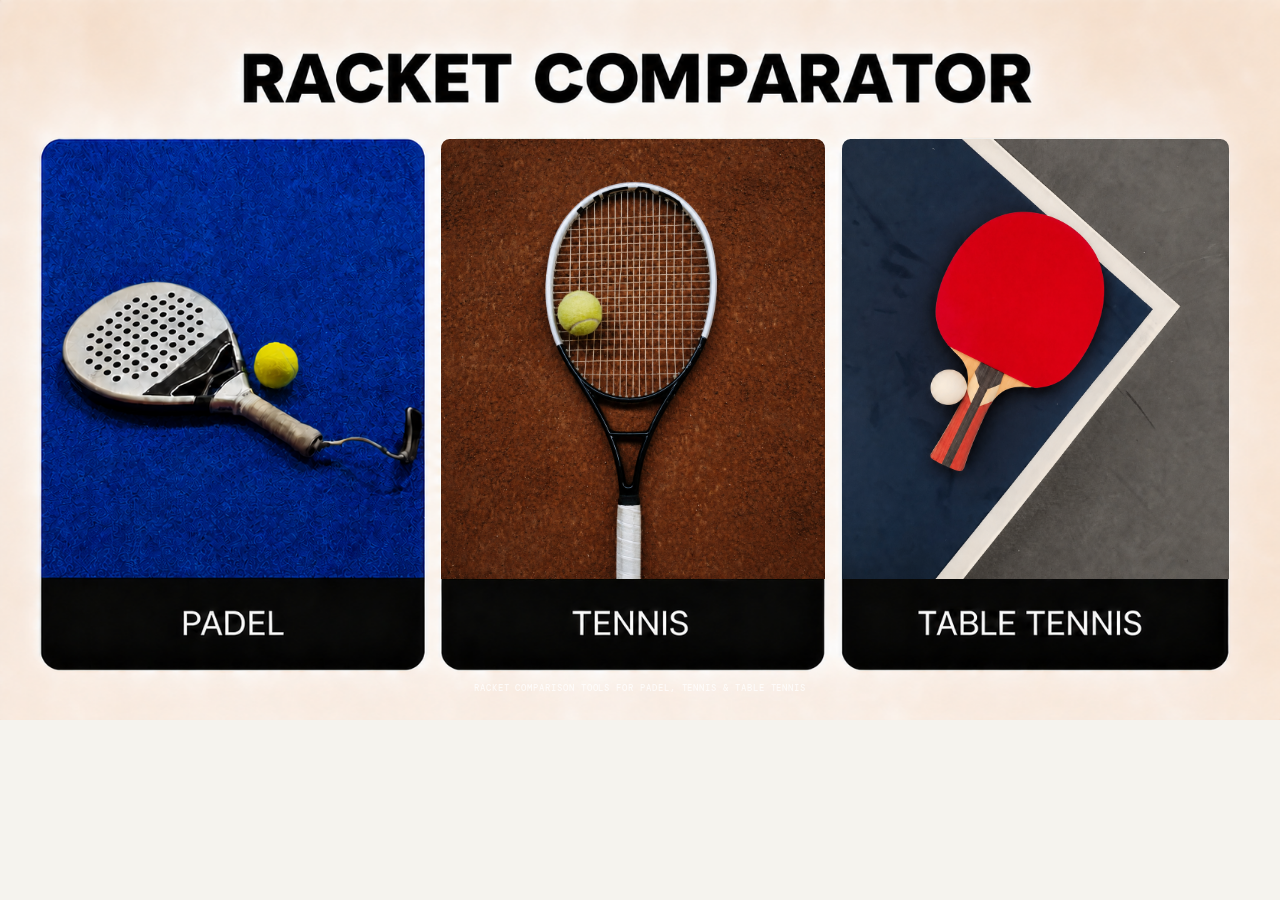
==== commit 779475af: "Expand comparison search terms" ====
--- a/index.html
+++ b/index.html
@@ -4,20 +4,20 @@
     <meta charset="UTF-8" />
     <meta name="viewport" content="width=device-width, initial-scale=1.0" />
     <link rel="icon" type="image/png" href="assets/racket-comparator-favicon.png" />
-    <meta name="description" content="Compare tennis racquets, padel rackets and table tennis setups to find equipment that fits your playing style." />
+    <meta name="description" content="Racket comparison tools for tennis racquets, padel rackets and table tennis blades, bats and complete setups." />
     <meta name="robots" content="index,follow,max-image-preview:large" />
     <link rel="canonical" href="https://racketcomparator.com/" />
     <meta property="og:type" content="website" />
     <meta property="og:url" content="https://racketcomparator.com/" />
     <meta property="og:title" content="SPORT RACKET COMPARATOR | Find Your Racket" />
-    <meta property="og:description" content="Compare tennis racquets, padel rackets and table tennis setups to find equipment that fits your playing style." />
+    <meta property="og:description" content="Racket comparison tools for tennis racquets, padel rackets and table tennis blades, bats and complete setups." />
     <meta property="og:image" content="https://racketcomparator.com/assets/sport-racket-comparator-launcher-v5.png" />
     <meta property="og:image:width" content="1672" />
     <meta property="og:image:height" content="941" />
     <meta property="og:image:alt" content="Padel, tennis and table tennis racket cards for Sport Racket Comparator" />
     <meta name="twitter:card" content="summary_large_image" />
     <meta name="twitter:title" content="SPORT RACKET COMPARATOR | Find Your Racket" />
-    <meta name="twitter:description" content="Compare tennis racquets, padel rackets and table tennis setups to find equipment that fits your playing style." />
+    <meta name="twitter:description" content="Racket comparison tools for tennis racquets, padel rackets and table tennis blades, bats and complete setups." />
     <meta name="twitter:image" content="https://racketcomparator.com/assets/sport-racket-comparator-launcher-v5.png" />
     <title>SPORT RACKET COMPARATOR | Find Your Racket</title>
     <script async src="https://www.googletagmanager.com/gtag/js?id=G-1HD6YG4XCX"></script>
@@ -37,7 +37,7 @@
             "@id": "https://racketcomparator.com/#website",
             "url": "https://racketcomparator.com/",
             "name": "SPORT RACKET COMPARATOR",
-            "description": "Compare tennis racquets, padel rackets and table tennis setups to find equipment that fits your playing style.",
+            "description": "Racket comparison tools for tennis racquets, padel rackets and table tennis blades, bats and complete setups.",
             "inLanguage": ["en", "sk", "cs"]
           },
           {
@@ -45,7 +45,7 @@
             "@id": "https://racketcomparator.com/#app",
             "name": "SPORT RACKET COMPARATOR",
             "url": "https://racketcomparator.com/",
-            "description": "Compare tennis racquets, padel rackets and table tennis setups to find equipment that fits your playing style.",
+            "description": "Racket comparison tools for tennis racquets, padel rackets and table tennis blades, bats and complete setups.",
             "applicationCategory": "SportsApplication",
             "operatingSystem": "Web",
             "inLanguage": ["en", "sk", "cs"],
@@ -88,7 +88,7 @@
           <a class="sport-launcher-tennis" href="tennis/" aria-label="Open the Tennis Racket Comparator"><span class="visually-hidden">Open the Tennis Racket Comparator</span></a>
           <a class="sport-launcher-table-tennis" href="#table-tennis-comparator" aria-label="Open the Table Tennis Racket Comparator"><span class="visually-hidden">Open Table Tennis Racket Comparator</span></a>
         </div>
-        <p class="sport-launcher-note">COMPARE PADEL RACKETS, TENNIS RACQUETS AND TABLE TENNIS SETUPS</p>
+        <p class="sport-launcher-note">RACKET COMPARISON TOOLS FOR PADEL, TENNIS &amp; TABLE TENNIS</p>
       </section>
 
       <div class="table-tennis-module" id="table-tennis-comparator" hidden tabindex="-1">
@@ -99,7 +99,7 @@
         <p class="hero-proof" aria-label="Racket Comparator catalogue statistics"><span>📊 <b>27,301</b> RACKET COMPARISONS</span><i>·</i><span>🏓 <b>684</b> BLADES</span><i>·</i><span>🎯 <b>711</b> RUBBERS</span></p>
         <div class="hero-content">
           <p class="eyebrow">EQUIPMENT THAT FITS YOUR GAME</p>
-          <p class="hero-copy">See how a blade and rubber change can affect your real game — not just a catalog rating.</p>
+          <p class="hero-copy">Use this table tennis blade and bat comparison tool to see how a blade and rubber change can affect your real game — not just a catalog rating.</p>
           <div class="hero-setups" aria-label="Example comparison" data-aria-sk="Ukážkové porovnanie" data-aria-en="Example comparison"><span class="blue-dot"></span><b>Viscaria</b> + Zyre 03 <span class="hero-vs">↔</span><span class="red-dot"></span><b>Fan Zhendong ALC</b> + Dignics 09C</div>
           <a class="scroll-cta" href="#comparator">Start comparing <span>↓</span></a>
         </div>
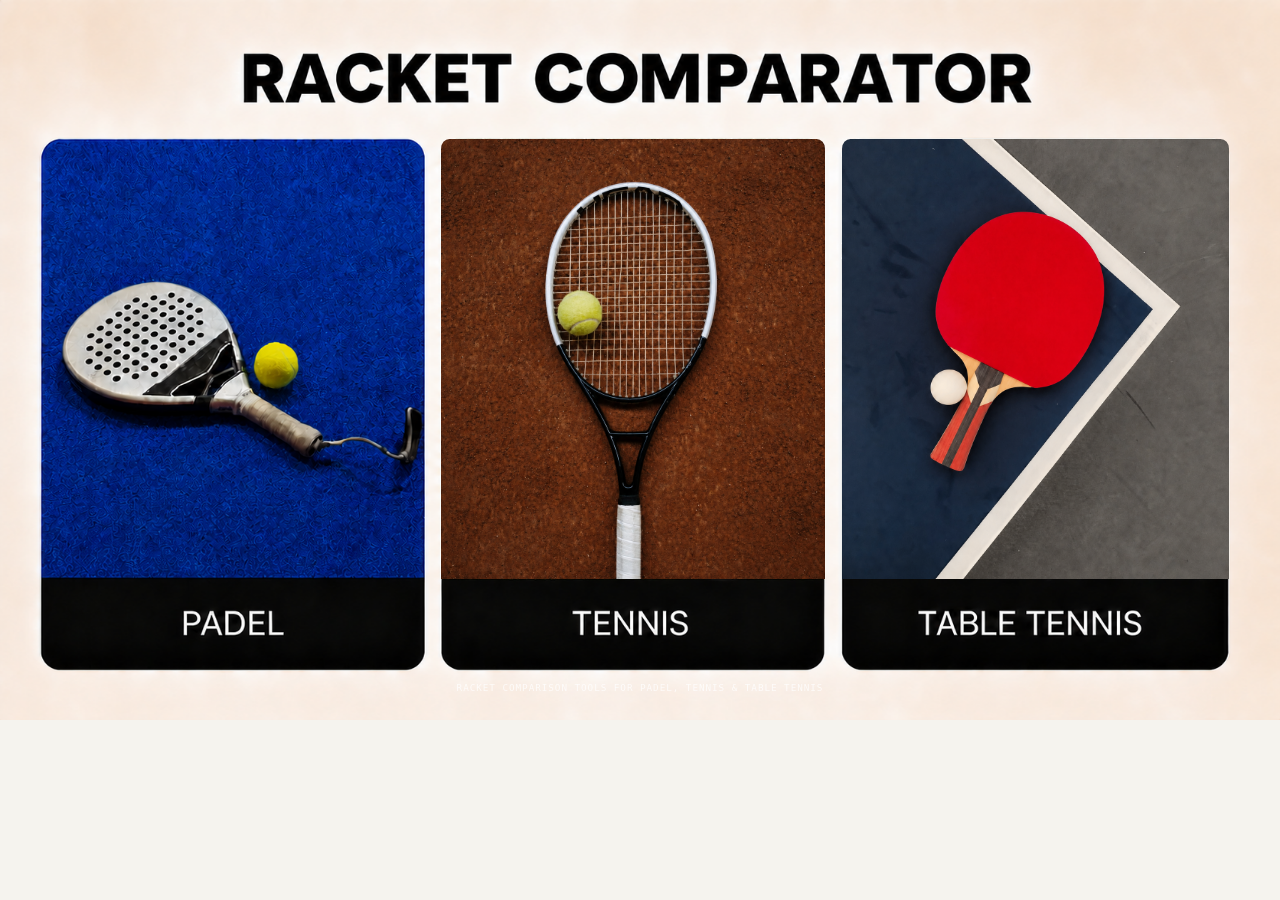
==== commit 90d55ccb: "Harden browser security controls" ====
--- a/index.html
+++ b/index.html
@@ -3,31 +3,25 @@
   <head>
     <meta charset="UTF-8" />
     <meta name="viewport" content="width=device-width, initial-scale=1.0" />
+    <meta http-equiv="Content-Security-Policy" content="default-src 'self'; script-src 'self' https://www.googletagmanager.com 'sha256-LGXcC2w/4hWCQeEHNupfVR2fGxEdP08iNsHvJnNycjw='; style-src 'self' 'unsafe-inline' https://fonts.googleapis.com; font-src 'self' https://fonts.gstatic.com data:; img-src 'self' data:; connect-src 'self' https://www.google-analytics.com https://region1.google-analytics.com; object-src 'none'; base-uri 'self'; form-action 'self'; frame-src 'none'" />
     <link rel="icon" type="image/png" href="assets/racket-comparator-favicon.png" />
-    <meta name="description" content="Racket comparison tools for tennis racquets, padel rackets and table tennis blades, bats and complete setups." />
+    <meta name="description" content="Compare padel rackets, tennis racquets and table tennis blades, bats and complete setups." />
     <meta name="robots" content="index,follow,max-image-preview:large" />
     <link rel="canonical" href="https://racketcomparator.com/" />
     <meta property="og:type" content="website" />
     <meta property="og:url" content="https://racketcomparator.com/" />
     <meta property="og:title" content="SPORT RACKET COMPARATOR | Find Your Racket" />
-    <meta property="og:description" content="Racket comparison tools for tennis racquets, padel rackets and table tennis blades, bats and complete setups." />
+    <meta property="og:description" content="Compare padel rackets, tennis racquets and table tennis blades, bats and complete setups." />
     <meta property="og:image" content="https://racketcomparator.com/assets/sport-racket-comparator-launcher-v5.png" />
     <meta property="og:image:width" content="1672" />
     <meta property="og:image:height" content="941" />
     <meta property="og:image:alt" content="Padel, tennis and table tennis racket cards for Sport Racket Comparator" />
     <meta name="twitter:card" content="summary_large_image" />
     <meta name="twitter:title" content="SPORT RACKET COMPARATOR | Find Your Racket" />
-    <meta name="twitter:description" content="Racket comparison tools for tennis racquets, padel rackets and table tennis blades, bats and complete setups." />
+    <meta name="twitter:description" content="Compare padel rackets, tennis racquets and table tennis blades, bats and complete setups." />
     <meta name="twitter:image" content="https://racketcomparator.com/assets/sport-racket-comparator-launcher-v5.png" />
     <title>SPORT RACKET COMPARATOR | Find Your Racket</title>
     <script async src="https://www.googletagmanager.com/gtag/js?id=G-1HD6YG4XCX"></script>
-    <script>
-      window.dataLayer = window.dataLayer || [];
-      function gtag(){dataLayer.push(arguments);}
-      gtag('consent', 'default', { analytics_storage: 'denied' });
-      gtag('js', new Date());
-      gtag('config', 'G-1HD6YG4XCX', { anonymize_ip: true });
-    </script>
     <script type="application/ld+json">
       {
         "@context": "https://schema.org",
@@ -37,7 +31,7 @@
             "@id": "https://racketcomparator.com/#website",
             "url": "https://racketcomparator.com/",
             "name": "SPORT RACKET COMPARATOR",
-            "description": "Racket comparison tools for tennis racquets, padel rackets and table tennis blades, bats and complete setups.",
+            "description": "Compare padel rackets, tennis racquets and table tennis blades, bats and complete setups.",
             "inLanguage": ["en", "sk", "cs"]
           },
           {
@@ -45,7 +39,7 @@
             "@id": "https://racketcomparator.com/#app",
             "name": "SPORT RACKET COMPARATOR",
             "url": "https://racketcomparator.com/",
-            "description": "Racket comparison tools for tennis racquets, padel rackets and table tennis blades, bats and complete setups.",
+            "description": "Compare padel rackets, tennis racquets and table tennis blades, bats and complete setups.",
             "applicationCategory": "SportsApplication",
             "operatingSystem": "Web",
             "inLanguage": ["en", "sk", "cs"],
@@ -57,7 +51,7 @@
     <link rel="preconnect" href="https://fonts.googleapis.com" />
     <link rel="preconnect" href="https://fonts.gstatic.com" crossorigin />
     <link href="https://fonts.googleapis.com/css2?family=DM+Mono:wght@400;500&family=Manrope:wght@400;500;600;700;800&display=swap" rel="stylesheet" />
-    <link rel="stylesheet" href="styles.css?v=20260826-solid-sport-hover-corners" />
+    <link rel="stylesheet" href="styles.css?v=20260831-security-hardening" />
   </head>
   <body>
     <aside class="analytics-consent" id="analytics-consent" role="dialog" aria-live="polite" aria-label="Analytics consent">
@@ -273,13 +267,12 @@
           <label for="feedback-type"><span data-sk="Téma" data-en="Topic">Téma</span>
             <select id="feedback-type"><option data-sk="Chýbajúce drevo alebo poťah" data-en="Missing blade or rubber">Chýbajúce drevo alebo poťah</option><option data-sk="Návrh funkcie" data-en="Feature suggestion">Návrh funkcie</option><option data-sk="Chyba v údajoch" data-en="Data error">Chyba v údajoch</option><option data-sk="Iné" data-en="Other">Iné</option></select>
           </label>
-          <label for="feedback-email">E-mail <span data-sk="(nepovinné)" data-en="(optional)">(nepovinné)</span>
-            <input id="feedback-email" type="email" placeholder="tvoj@email.sk" data-placeholder-sk="tvoj@email.sk" data-placeholder-en="you@example.com" />
-          </label>
           <label for="feedback-message"><span data-sk="Tvoj návrh" data-en="Your suggestion">Tvoj návrh</span>
             <textarea id="feedback-message" required maxlength="1000" placeholder="Napíš nám značku, presný model alebo nápad na zlepšenie…" data-placeholder-sk="Napíš nám značku, presný model alebo nápad na zlepšenie…" data-placeholder-en="Tell us the brand, exact model or your improvement idea…"></textarea>
           </label>
+          <p class="feedback-privacy" data-sk="Návrh sa uloží iba v tomto prehliadači na 30 dní. Neukladáme e-mail ani ho nikam neodosielame." data-en="Your suggestion is stored only in this browser for 30 days. We do not store an email address or send it anywhere.">Návrh sa uloží iba v tomto prehliadači na 30 dní. Neukladáme e-mail ani ho nikam neodosielame.</p>
           <button class="feedback-button" type="submit"><span data-sk="Odoslať návrh" data-en="Send suggestion">Odoslať návrh</span> <span>→</span></button>
+          <button class="feedback-clear" id="feedback-clear" type="button" data-sk="Vymazať uložené návrhy" data-en="Delete saved suggestions">Vymazať uložené návrhy</button>
           <p class="feedback-status" id="feedback-status" aria-live="polite"></p>
         </form>
       </section>
@@ -287,7 +280,7 @@
     </main>
 
     <footer><span class="footer-copy" data-sk="POROVNAVAC RAKIET • Údaje v katalógu overujeme podľa oficiálnych stránok výrobcov, databáz ITTF a porovnávacích dát Revspin. • 2026" data-en="RACKET COMPARATOR • Catalogue data is verified against official manufacturer websites, ITTF databases and Revspin comparison data. • 2026">POROVNAVAC RAKIET • Údaje v katalógu overujeme podľa oficiálnych stránok výrobcov, databáz ITTF a porovnávacích dát Revspin. • 2026</span><a class="footer-blog-link" href="blog/diy-table-tennis-ball-stand/" data-sk="Príbehy a návody" data-cs="Příběhy a návody" data-en="Stories &amp; Guides">Príbehy a návody</a></footer>
-    <script src="app.js?v=20260826-compare-two-rackets"></script>
+    <script src="app.js?v=20260831-security-hardening"></script>
     <script>
       (() => {
         const module = document.getElementById('table-tennis-comparator');
--- a/styles.css
+++ b/styles.css
@@ -75,17 +75,16 @@
 
 /* Multi-sport entry point. Padel and Table Tennis have live comparator modules. */
 .visually-hidden{position:absolute!important;width:1px!important;height:1px!important;padding:0!important;margin:-1px!important;overflow:hidden!important;clip:rect(0,0,0,0)!important;white-space:nowrap!important;border:0!important}
-.sport-launcher{position:relative;max-width:1672px;margin:0 auto;background:#f8f4ed;line-height:0}.sport-launcher>img{display:block;width:100%;height:auto}.sport-launcher-tennis-preview,.sport-launcher-table-tennis-preview{position:absolute;z-index:1;top:19.2%;width:30.1%;height:61.2%;overflow:hidden;border-radius:2.2% 2.2% 0 0;pointer-events:none}.sport-launcher-tennis-preview{left:34.9%}.sport-launcher-table-tennis-preview{left:66.55%}.sport-launcher-tennis-preview img,.sport-launcher-table-tennis-preview img{width:100%;height:100%;object-fit:cover}.sport-launcher-tennis-preview img{object-position:center 44%}.sport-launcher-table-tennis-preview img{object-position:center 49%}.sport-launcher-actions{position:absolute;z-index:2;inset:0}.sport-launcher-actions>a,.sport-launcher-actions>span{position:absolute;top:19.2%;height:74.2%;border-radius:2.2%;outline-offset:5px}.sport-launcher-padel{left:3.3%;width:30.1%;cursor:not-allowed}.sport-launcher-tennis{left:34.9%;width:30.1%;cursor:not-allowed}.sport-launcher-table-tennis{left:66.55%;width:30.1%;cursor:pointer;transition:box-shadow .18s ease,transform .18s ease}.sport-launcher-table-tennis:hover{box-shadow:0 0 0 5px var(--green),0 16px 30px rgba(20,33,38,.28);transform:translateY(-4px)}.sport-launcher-table-tennis:focus-visible{outline:4px solid var(--green);box-shadow:0 0 0 8px rgba(255,255,255,.9)}.sport-launcher-note{position:absolute;bottom:3.7%;left:50%;z-index:3;transform:translateX(-50%);width:max-content;max-width:92%;margin:0;color:rgba(255,255,255,.76);font:500 clamp(7px,.73vw,12px) "DM Mono",monospace;letter-spacing:.1em;line-height:1.3;text-align:center;pointer-events:none}.sport-launcher-note span{margin:0 .55em;color:#b8e66f}
+.sport-launcher{position:relative;max-width:1672px;margin:0 auto;background:#f8f4ed;line-height:0}.sport-launcher>img{display:block;width:100%;height:auto}.sport-launcher-tennis-preview,.sport-launcher-table-tennis-preview{position:absolute;z-index:1;height:61%;overflow:hidden;border-radius:2.2% 2.2% 0 0;pointer-events:none}.sport-launcher-tennis-preview img,.sport-launcher-table-tennis-preview img{width:100%;height:100%;object-fit:cover}.sport-launcher-tennis-preview img{object-position:center 44%}.sport-launcher-table-tennis-preview img{object-position:center 49%}.sport-launcher-actions{position:absolute;z-index:2;inset:0}.sport-launcher-actions>a,.sport-launcher-actions>span{position:absolute;top:19.34%;height:74.2%;border-radius:2.2%;outline-offset:5px}.sport-launcher-padel{left:3.3%;width:30.1%;cursor:not-allowed}.sport-launcher-tennis{cursor:not-allowed}.sport-launcher-table-tennis{cursor:pointer;transition:box-shadow .18s ease,transform .18s ease}.sport-launcher-table-tennis:hover{box-shadow:0 0 0 5px var(--green),0 16px 30px rgba(20,33,38,.28);transform:translateY(-4px)}.sport-launcher-table-tennis:focus-visible{outline:4px solid var(--green);box-shadow:0 0 0 8px rgba(255,255,255,.9)}.sport-launcher-note{position:absolute;bottom:3.7%;left:50%;z-index:3;transform:translateX(-50%);width:max-content;max-width:92%;margin:0;color:rgba(255,255,255,.76);font:500 clamp(7px,.73vw,12px) "DM Mono",monospace;letter-spacing:.1em;line-height:1.3;text-align:center;pointer-events:none}.sport-launcher-note span{margin:0 .55em;color:#b8e66f}
 body:not(.table-tennis-open) .analytics-consent,body:not(.table-tennis-open) footer{display:none}
 .sport-launcher-padel,.sport-launcher-tennis{cursor:pointer;transition:box-shadow .18s ease,transform .18s ease}.sport-launcher-padel:hover,.sport-launcher-tennis:hover{box-shadow:0 0 0 5px var(--green),0 16px 30px rgba(20,33,38,.28);transform:translateY(-4px)}.sport-launcher-padel:focus-visible,.sport-launcher-tennis:focus-visible{outline:4px solid var(--green);box-shadow:0 0 0 8px rgba(255,255,255,.9)}
 .sport-launcher-mobile{display:none}
-.sport-launcher-tennis-preview,.sport-launcher-table-tennis-preview{top:19.34%;width:30.02%;height:61%}.sport-launcher-tennis-preview{left:34.45%}.sport-launcher-table-tennis-preview{left:65.79%}
-.sport-launcher-table-tennis-preview{width:30.2%}
+.sport-launcher-tennis-preview{top:19.34%;left:34.45%;width:30.02%}.sport-launcher-table-tennis-preview{top:19.34%;left:65.79%;width:30.2%}
 .sport-launcher-mobile-title{display:none}
 @media(max-width:700px){.sport-launcher-mobile-card.table-tennis.sport-launcher-table-tennis{position:relative;top:auto;left:auto;width:100%;height:auto;transform:none}.sport-launcher-mobile-title{position:absolute;right:0;bottom:0;left:0;display:flex;align-items:center;justify-content:center;height:17.5%;background:#090a09;color:#fff;font:500 clamp(24px,8vw,38px) Manrope,sans-serif;line-height:1;letter-spacing:-.04em}}
 @media(max-width:700px){.sport-launcher{min-width:0;overflow:hidden}.sport-launcher>img,.sport-launcher-tennis-preview,.sport-launcher-table-tennis-preview,.sport-launcher-actions,.sport-launcher-note{display:none}.sport-launcher-mobile{display:grid;gap:12px;padding:12px;background:#f8f4ed}.sport-launcher-mobile-card{position:relative;display:block;width:100%;aspect-ratio:503/694;overflow:hidden;border-radius:12px;background:#183137;box-shadow:0 7px 18px rgba(20,33,38,.16)}.sport-launcher-mobile-card img{position:absolute;top:-35.8%;width:332.4%;max-width:none;height:auto}.sport-launcher-mobile-card.padel img{left:-10.9%}.sport-launcher-mobile-card.tennis img,.sport-launcher-mobile-card.table-tennis img{position:static;width:100%;max-width:100%;height:100%;object-fit:cover}.sport-launcher-mobile-card.tennis img{object-position:center 40%}.sport-launcher-mobile-card.table-tennis img{object-position:center 49%}.sport-launcher-mobile-card.padel,.sport-launcher-mobile-card.tennis,.sport-launcher-mobile-card.table-tennis{cursor:pointer}.sport-launcher-mobile-card.padel:focus-visible,.sport-launcher-mobile-card.tennis:focus-visible,.sport-launcher-mobile-card.table-tennis:focus-visible{outline:4px solid var(--green);outline-offset:3px}.sport-launcher-table-tennis:hover{transform:none;box-shadow:none}}
 .guide-promo{display:grid;grid-template-columns:minmax(300px,.88fr) minmax(0,1.12fr);min-height:410px;padding:0;gap:0;align-items:stretch;border-top:0;overflow:hidden;background:#fffefa}.guide-preview-image{min-height:410px;background:#dce3de}.guide-preview-image img{display:block;width:100%;height:100%;object-fit:cover;object-position:center 47%}.guide-preview-copy{display:flex;flex-direction:column;justify-content:center;padding:58px 64px}.guide-promo .guide-preview-copy h2{max-width:660px;margin:0 0 18px;font-size:clamp(30px,3.5vw,48px);line-height:1.02;letter-spacing:-.06em}.guide-promo .guide-preview-title{display:inline;padding:0;border:0;color:var(--ink);font:inherit;text-decoration:none;background:linear-gradient(var(--green),var(--green)) left bottom/0 3px no-repeat;transition:background-size .22s ease,color .22s ease}.guide-promo .guide-preview-title:hover,.guide-promo .guide-preview-title:focus-visible{color:#4d7912;background-size:100% 3px}.guide-promo .guide-preview-copy p:not(.eyebrow){max-width:600px;margin:0;color:var(--muted);font-size:14px;line-height:1.7}.guide-promo .guide-preview-note{margin-top:25px!important;color:#4d7912!important;font:700 11px Manrope!important}.guide-preview-note span{margin-left:6px;font-size:16px;vertical-align:-1px}@media(max-width:700px){.guide-promo{display:block;min-height:0;margin:0 12px}.guide-preview-image{min-height:290px}.guide-preview-copy{padding:38px 24px 42px}.guide-promo .guide-preview-copy h2{font-size:31px}.guide-promo .guide-preview-note{margin-top:20px!important}}
 .guide-promo{grid-template-columns:minmax(0,1.14fr) minmax(360px,.86fr);min-height:455px;background:#102d33;color:#fff}.guide-preview-copy{order:1;padding:62px 76px}.guide-preview-image{order:2;min-height:455px;background:#183137}.guide-preview-image img{object-position:center}.guide-promo .guide-preview-copy h2{max-width:720px;font-size:clamp(36px,4vw,58px);line-height:.98}.guide-promo .guide-preview-title{color:#fff;background-image:linear-gradient(#b8e66f,#b8e66f)}.guide-promo .guide-preview-title:hover,.guide-promo .guide-preview-title:focus-visible{color:#d7f3a2}.guide-promo .guide-preview-copy p:not(.eyebrow){color:#cad8d5;font-size:16px;line-height:1.65}.guide-promo .guide-preview-note{color:#b8e66f!important}@media(max-width:700px){.guide-promo{display:flex;flex-direction:column;margin:0;min-height:0}.guide-preview-copy{order:1;padding:42px 24px}.guide-preview-image{order:2;min-height:365px}.guide-promo .guide-preview-copy h2{font-size:35px}.guide-promo .guide-preview-copy p:not(.eyebrow){font-size:14px}}
 .blog-header-tools{display:flex;align-items:center;gap:20px}.blog-language{margin:0}.blog-language .language-label{color:#526168}@media(max-width:700px){.blog-header-tools{gap:12px}.blog-language{padding:4px 5px}.blog-language .language-label{display:none}.blog-language .language-flag{width:21px}.blog-back{font-size:10px}}
-@media(min-width:701px){.sport-launcher-tennis{top:19.34%;left:34.45%;width:30.02%}.sport-launcher-table-tennis{top:19.34%;left:65.79%;width:30.2%}.sport-launcher-padel:hover,.sport-launcher-tennis:hover,.sport-launcher-table-tennis:hover{box-shadow:inset 0 0 0 5px var(--green),0 16px 30px rgba(20,33,38,.28);transform:none}.sport-launcher-tennis:hover,.sport-launcher-table-tennis:hover{border-radius:2.2% 2.2% 0 0}.sport-launcher-padel:focus-visible,.sport-launcher-tennis:focus-visible,.sport-launcher-table-tennis:focus-visible{outline:0;box-shadow:inset 0 0 0 5px var(--green),0 16px 30px rgba(20,33,38,.28)}.sport-launcher-tennis:focus-visible,.sport-launcher-table-tennis:focus-visible{border-radius:2.2% 2.2% 0 0}}
+@media(min-width:701px){.sport-launcher-tennis{top:19.34%;left:34.45%;width:30.02%}.sport-launcher-table-tennis{top:19.34%;left:65.79%;width:30.2%}.sport-launcher-padel:hover,.sport-launcher-tennis:hover,.sport-launcher-table-tennis:hover{box-shadow:inset 0 0 0 5px var(--green),0 16px 30px rgba(20,33,38,.28);transform:none}.sport-launcher-padel:focus-visible,.sport-launcher-tennis:focus-visible,.sport-launcher-table-tennis:focus-visible{outline:0;box-shadow:inset 0 0 0 5px var(--green),0 16px 30px rgba(20,33,38,.28)}}
 .comparison-evidence{margin:34px 0 38px;padding:25px 27px;border:1px solid #cbd8d2;border-radius:8px;background:#fffefa}.comparison-evidence-header{display:flex;justify-content:space-between;gap:18px;align-items:end;margin-bottom:17px}.comparison-evidence-header h2{margin:0;font-size:23px}.comparison-evidence-header p{max-width:285px;margin:0!important;color:#65767a!important;font-size:11px!important;line-height:1.55!important;text-align:right}.comparison-data{width:100%;border-collapse:collapse;font-size:13px}.comparison-data th,.comparison-data td{padding:10px 8px;border-top:1px solid #e1e7e2;text-align:center}.comparison-data th:first-child,.comparison-data td:first-child{text-align:left}.comparison-data th{color:#65767a;font:500 10px "DM Mono";letter-spacing:.04em}.comparison-data td{color:#183137;font-weight:700}.comparison-data td:first-child{color:#526168;font-weight:600}.comparison-impact{display:grid;grid-template-columns:1fr 1fr;gap:10px 24px;margin-top:19px}.comparison-impact p{margin:0!important;padding-top:12px;border-top:1px solid #e1e7e2;color:#42545a!important;font-size:13px!important;line-height:1.6!important}.comparison-impact strong{color:#183137}@media(max-width:700px){.comparison-evidence{padding:20px 16px}.comparison-evidence-header{display:block}.comparison-evidence-header h2{font-size:21px}.comparison-evidence-header p{max-width:none;margin-top:8px!important;text-align:left}.comparison-data{font-size:11px}.comparison-data th,.comparison-data td{padding:9px 4px}.comparison-impact{grid-template-columns:1fr}}
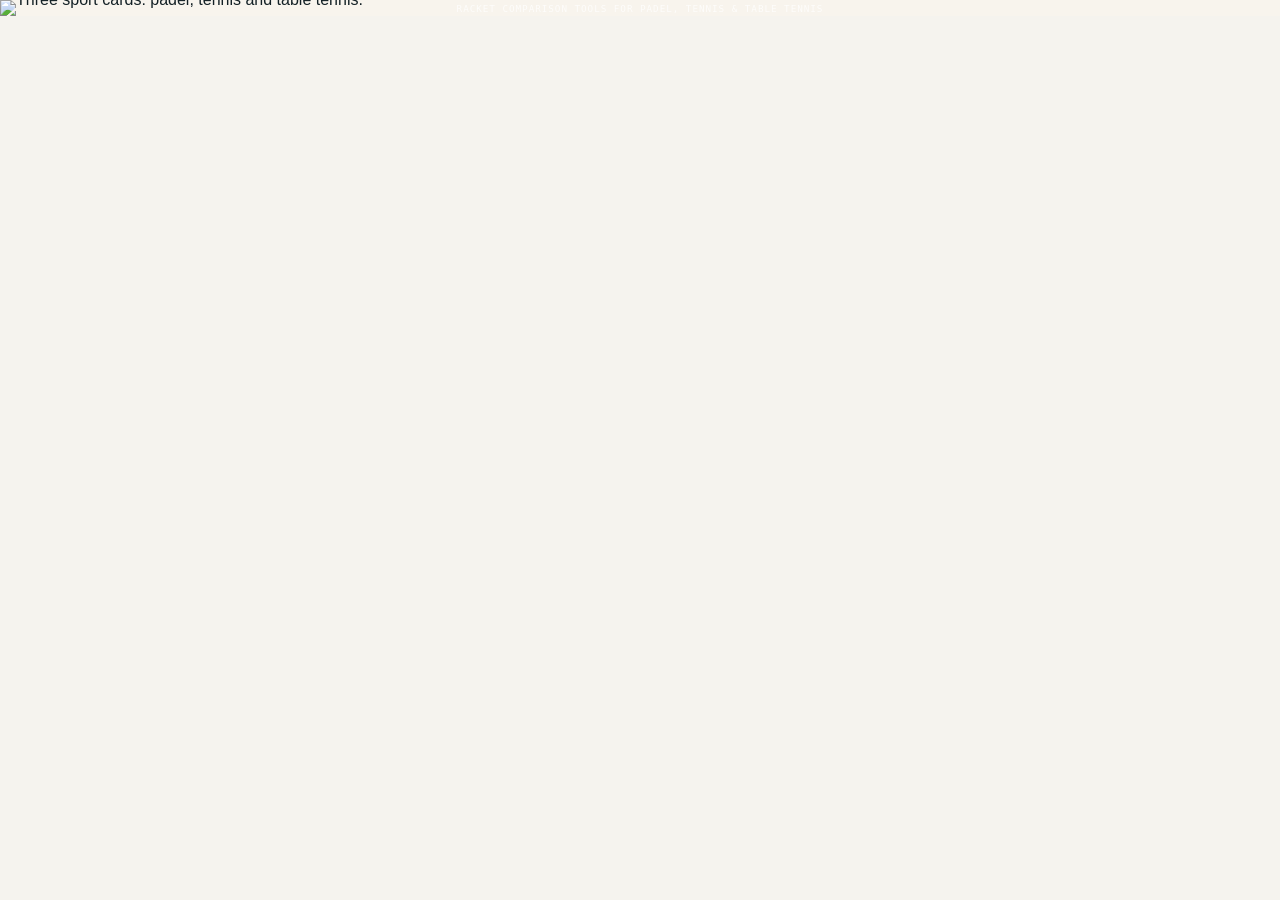
==== commit 5e073c09: "Publish homepage loading optimization" ====
--- a/index.html
+++ b/index.html
@@ -12,14 +12,14 @@
     <meta property="og:url" content="https://racketcomparator.com/" />
     <meta property="og:title" content="SPORT RACKET COMPARATOR | Find Your Racket" />
     <meta property="og:description" content="Compare padel rackets, tennis racquets and table tennis blades, bats and complete setups." />
-    <meta property="og:image" content="https://racketcomparator.com/assets/sport-racket-comparator-launcher-v5.png" />
+    <meta property="og:image" content="https://racketcomparator.com/assets/sport-racket-comparator-launcher-unified-v1.jpg" />
     <meta property="og:image:width" content="1672" />
     <meta property="og:image:height" content="941" />
     <meta property="og:image:alt" content="Padel, tennis and table tennis racket cards for Sport Racket Comparator" />
     <meta name="twitter:card" content="summary_large_image" />
     <meta name="twitter:title" content="SPORT RACKET COMPARATOR | Find Your Racket" />
     <meta name="twitter:description" content="Compare padel rackets, tennis racquets and table tennis blades, bats and complete setups." />
-    <meta name="twitter:image" content="https://racketcomparator.com/assets/sport-racket-comparator-launcher-v5.png" />
+    <meta name="twitter:image" content="https://racketcomparator.com/assets/sport-racket-comparator-launcher-unified-v1.jpg" />
     <title>SPORT RACKET COMPARATOR | Find Your Racket</title>
     <script async src="https://www.googletagmanager.com/gtag/js?id=G-1HD6YG4XCX"></script>
     <script type="application/ld+json">
@@ -51,7 +51,7 @@
     <link rel="preconnect" href="https://fonts.googleapis.com" />
     <link rel="preconnect" href="https://fonts.gstatic.com" crossorigin />
     <link href="https://fonts.googleapis.com/css2?family=DM+Mono:wght@400;500&family=Manrope:wght@400;500;600;700;800&display=swap" rel="stylesheet" />
-    <link rel="stylesheet" href="styles.css?v=20260831-security-hardening" />
+    <link rel="stylesheet" href="styles.css?v=20260910-homepage-fast-load" />
   </head>
   <body>
     <aside class="analytics-consent" id="analytics-consent" role="dialog" aria-live="polite" aria-label="Analytics consent">
@@ -69,13 +69,11 @@
     <main id="top">
       <section class="sport-launcher" aria-labelledby="sport-launcher-title">
         <h1 class="visually-hidden" id="sport-launcher-title">Sport Racket Comparator</h1>
-        <img src="assets/sport-racket-comparator-launcher-v5.png" alt="Three sport cards: padel, tennis and table tennis." />
-        <div class="sport-launcher-tennis-preview" aria-hidden="true"><img src="assets/tennis-racket-clay-preview.png" alt="" /></div>
-        <div class="sport-launcher-table-tennis-preview" aria-hidden="true"><img src="assets/table-tennis-racket-gray-preview.png" alt="" /></div>
+        <picture><source media="(max-width: 700px)" srcset="[data-uri]" /><img src="assets/sport-racket-comparator-launcher-unified-v1.jpg" width="1672" height="941" fetchpriority="high" decoding="async" alt="Three sport cards: padel, tennis and table tennis." /></picture>
         <div class="sport-launcher-mobile" aria-label="Choose a sport">
-          <a class="sport-launcher-mobile-card padel" href="padel/" aria-label="Open the Padel Racket Comparator"><img src="assets/sport-racket-comparator-launcher-v5.png" alt="" /></a>
-          <a class="sport-launcher-mobile-card tennis" href="tennis/" aria-label="Open the Tennis Racket Comparator"><img src="assets/tennis-racket-clay-preview.png" alt="" /><span class="sport-launcher-mobile-title">TENNIS</span></a>
-          <a class="sport-launcher-mobile-card table-tennis sport-launcher-table-tennis" href="#table-tennis-comparator" aria-label="Open the Table Tennis Racket Comparator"><img src="assets/table-tennis-racket-gray-preview.png" alt="" /><span class="sport-launcher-mobile-title">TABLE TENNIS</span></a>
+          <a class="sport-launcher-mobile-card padel" href="padel/" aria-label="Open the Padel Racket Comparator"><picture><source media="(max-width: 700px)" srcset="assets/sport-racket-comparator-padel-mobile-v1.jpg" /><img src="[data-uri]" width="503" height="694" decoding="async" alt="" /></picture></a>
+          <a class="sport-launcher-mobile-card tennis" href="tennis/" aria-label="Open the Tennis Racket Comparator"><picture><source media="(max-width: 700px)" srcset="assets/sport-racket-comparator-tennis-mobile-v1.jpg" /><img src="[data-uri]" width="503" height="694" loading="lazy" decoding="async" alt="" /></picture></a>
+          <a class="sport-launcher-mobile-card table-tennis sport-launcher-table-tennis" href="#table-tennis-comparator" aria-label="Open the Table Tennis Racket Comparator"><picture><source media="(max-width: 700px)" srcset="assets/sport-racket-comparator-table-tennis-mobile-v1.jpg" /><img src="[data-uri]" width="503" height="694" loading="lazy" decoding="async" alt="" /></picture></a>
         </div>
         <div class="sport-launcher-actions">
           <a class="sport-launcher-padel" href="padel/" aria-label="Open the Padel Racket Comparator"><span class="visually-hidden">Open the Padel Racket Comparator</span></a>
@@ -220,12 +218,12 @@
       </section>
 
       <section class="guide-promo" aria-label="Table tennis stories and guides">
-        <div class="guide-preview-image"><img src="assets/table-tennis-rackets-hero.png" alt="Blue and red table tennis rackets for Racket Comparator" /></div>
+        <div class="guide-preview-image"><img src="assets/table-tennis-rackets-hero.png" loading="lazy" decoding="async" alt="Blue and red table tennis rackets for Racket Comparator" /></div>
         <div class="guide-preview-copy"><p class="eyebrow">TABLE TENNIS STORIES &amp; GUIDES</p><h2><a class="guide-preview-title" href="compare/viscaria-vs-timo-boll-alc/">Viscaria vs Timo Boll ALC: Tenergy 05 vs Dignics 05</a></h2><p>Two classic ALC blades and two benchmark rubbers — understand the differences that matter before changing your setup.</p><p class="guide-preview-note">Read the full comparison <span>→</span></p></div>
       </section>
 
       <section class="guide-promo" aria-label="DIY table tennis ball stand story">
-        <div class="guide-preview-image"><img src="assets/blog/ball-stand-finished.jpg" alt="Finished DIY table tennis ball stand made from an office-chair base" /></div>
+        <div class="guide-preview-image"><img src="assets/blog/ball-stand-finished.jpg" loading="lazy" decoding="async" alt="Finished DIY table tennis ball stand made from an office-chair base" /></div>
         <div class="guide-preview-copy"><p class="eyebrow">TABLE TENNIS STORIES &amp; GUIDES</p><h2><a class="guide-preview-title" href="blog/diy-table-tennis-ball-stand/">DIY Table Tennis Ball Stand: A €2 Training Upgrade</a></h2><p>How recycled parts became a practical multiball stand — and helped make every training session flow better.</p><p class="guide-preview-note">Read the full story <span>→</span></p></div>
       </section>
 
--- a/styles.css
+++ b/styles.css
@@ -24,7 +24,7 @@
 
 .site-header{display:none}.hero{min-height:410px}.hero-language{position:absolute;z-index:4;right:28px;top:24px;color:#fff;border-color:rgba(255,255,255,.65)}
 .comparator-section{padding-top:28px;padding-bottom:54px}
-.feedback-section{max-width:1240px;margin:0 auto;padding:76px 28px;display:grid;grid-template-columns:1fr 1fr;gap:80px;background:#f5f3ee}.feedback-copy h2{margin:0 0 18px;font-size:clamp(29px,3.5vw,43px);line-height:1.05;letter-spacing:-.055em}.feedback-copy>p:not(.eyebrow){max-width:430px;color:var(--muted);font-size:14px;line-height:1.7}.feedback-form{display:grid;grid-template-columns:1fr 1fr;gap:16px;padding:25px;background:#fffefa;border:1px solid var(--line);border-radius:9px}.feedback-form label{font-size:12px;font-weight:700}.feedback-form label span{font-size:10px;font-weight:500;color:var(--muted)}.feedback-form select,.feedback-form input,.feedback-form textarea{display:block;width:100%;margin-top:7px;border:1px solid var(--line);border-radius:5px;background:#fff;padding:11px;color:var(--ink);font:500 13px Manrope}.feedback-form textarea{min-height:112px;resize:vertical}.feedback-form label:nth-of-type(3){grid-column:1/-1}.feedback-button{justify-self:start;border:0;border-radius:5px;padding:13px 17px;background:var(--ink);color:#fff;font:700 13px Manrope;cursor:pointer}.feedback-button span{margin-left:8px;font-size:17px}.feedback-status{grid-column:1/-1;margin:0;color:#56830f;font-size:12px;font-weight:700}.feedback-status:empty{display:none}
+.feedback-section{max-width:1240px;margin:0 auto;padding:76px 28px;display:grid;grid-template-columns:1fr 1fr;gap:80px;background:#f5f3ee}.feedback-copy h2{margin:0 0 18px;font-size:clamp(29px,3.5vw,43px);line-height:1.05;letter-spacing:-.055em}.feedback-copy>p:not(.eyebrow){max-width:430px;color:var(--muted);font-size:14px;line-height:1.7}.feedback-form{display:grid;grid-template-columns:1fr 1fr;gap:16px;padding:25px;background:#fffefa;border:1px solid var(--line);border-radius:9px}.feedback-form label{font-size:12px;font-weight:700}.feedback-form label span{font-size:10px;font-weight:500;color:var(--muted)}.feedback-form select,.feedback-form input,.feedback-form textarea{display:block;width:100%;margin-top:7px;border:1px solid var(--line);border-radius:5px;background:#fff;padding:11px;color:var(--ink);font:500 13px Manrope}.feedback-form textarea{min-height:112px;resize:vertical}.feedback-form label:nth-of-type(2),.feedback-privacy,.feedback-status{grid-column:1/-1}.feedback-privacy{margin:0;color:var(--muted);font-size:11px;line-height:1.5}.feedback-button,.feedback-clear{justify-self:start;border:0;border-radius:5px;padding:13px 17px;font:700 13px Manrope;cursor:pointer}.feedback-button{background:var(--ink);color:#fff}.feedback-clear{background:transparent;color:var(--muted);text-decoration:underline}.feedback-button span{margin-left:8px;font-size:17px}.feedback-status{margin:0;color:#56830f;font-size:12px;font-weight:700}.feedback-status:empty{display:none}
 .comparison-details{display:block}.brief-result{padding:30px;border:1px solid var(--line);border-radius:9px;background:#fffefa}.brief-rubber{margin:0 0 22px;color:var(--muted);font-size:13px}.brief-table{width:100%;border-collapse:collapse;font-size:13px}.brief-table th,.brief-table td{padding:11px 10px;border-bottom:1px solid #e5eae5;text-align:right}.brief-table th:first-child,.brief-table td:first-child{text-align:left}.brief-table th{font-size:11px;color:var(--muted);font-weight:700}.brief-grid{display:grid;grid-template-columns:1fr 1fr;gap:0 36px;margin-top:24px}.brief-grid section{padding:17px 0;border-top:1px solid #e5eae5}.brief-grid h3,.brief-takeaway h3{margin:0 0 7px;font-size:15px;letter-spacing:-.03em}.brief-grid p,.brief-takeaway li{margin:0;color:#526168;font-size:13px;line-height:1.6}.brief-takeaway{margin-top:8px;padding:18px;background:#e9f2da;border-radius:6px}.brief-takeaway ul{margin:8px 0 0;padding-left:18px}.brief-method{margin:18px 0 0;color:#8a9596;font-size:10px;line-height:1.5}
 .long-analysis{margin-top:34px;padding:34px;border-radius:9px;background:#183137;color:#eef4f1}.long-analysis h2{margin:0 0 16px;color:#b8e66f;font-size:18px;letter-spacing:.04em}.long-lead{max-width:830px;margin:0 0 26px;color:#d6e3df;line-height:1.7;font-size:14px}.long-analysis-grid{display:grid;grid-template-columns:1fr 1fr;gap:0 38px}.long-analysis-grid article{padding:19px 0;border-top:1px solid rgba(255,255,255,.14)}.long-analysis-grid h3{margin:0 0 8px;font-size:15px;letter-spacing:-.02em}.long-analysis-grid p{margin:0;color:#c8d6d3;font-size:13px;line-height:1.7}
 .validation-audit{margin:0 0 26px;padding:20px;border:1px solid #efc4be;border-left:5px solid var(--red);border-radius:7px;background:#fff8f6}.validation-heading{display:flex;align-items:center;justify-content:space-between;gap:18px;margin-bottom:14px}.validation-heading span{color:var(--red);font-size:10px;font-weight:800;letter-spacing:.08em}.validation-heading h3{margin:4px 0 0;font-size:17px}.validation-heading>b{display:grid;place-items:center;min-width:48px;height:48px;border-radius:50%;background:var(--red);color:#fff;font-size:14px}.validation-grid{display:grid;grid-template-columns:1fr 1fr;gap:8px 24px}.validation-grid article{padding:11px 0;border-top:1px solid #eadbd7}.validation-grid h4{margin:0 0 5px;font-size:12px}.validation-grid p,.review-check{margin:0;color:#596569;font-size:11px;line-height:1.55}.review-check{margin-top:10px;padding:12px;border-radius:5px;background:#f1eee8}.short-result-title{margin:0 0 12px;font-size:16px;letter-spacing:.05em}
@@ -75,9 +75,9 @@
 
 /* Multi-sport entry point. Padel and Table Tennis have live comparator modules. */
 .visually-hidden{position:absolute!important;width:1px!important;height:1px!important;padding:0!important;margin:-1px!important;overflow:hidden!important;clip:rect(0,0,0,0)!important;white-space:nowrap!important;border:0!important}
-.sport-launcher{position:relative;max-width:1672px;margin:0 auto;background:#f8f4ed;line-height:0}.sport-launcher>img{display:block;width:100%;height:auto}.sport-launcher-tennis-preview,.sport-launcher-table-tennis-preview{position:absolute;z-index:1;height:61%;overflow:hidden;border-radius:2.2% 2.2% 0 0;pointer-events:none}.sport-launcher-tennis-preview img,.sport-launcher-table-tennis-preview img{width:100%;height:100%;object-fit:cover}.sport-launcher-tennis-preview img{object-position:center 44%}.sport-launcher-table-tennis-preview img{object-position:center 49%}.sport-launcher-actions{position:absolute;z-index:2;inset:0}.sport-launcher-actions>a,.sport-launcher-actions>span{position:absolute;top:19.34%;height:74.2%;border-radius:2.2%;outline-offset:5px}.sport-launcher-padel{left:3.3%;width:30.1%;cursor:not-allowed}.sport-launcher-tennis{cursor:not-allowed}.sport-launcher-table-tennis{cursor:pointer;transition:box-shadow .18s ease,transform .18s ease}.sport-launcher-table-tennis:hover{box-shadow:0 0 0 5px var(--green),0 16px 30px rgba(20,33,38,.28);transform:translateY(-4px)}.sport-launcher-table-tennis:focus-visible{outline:4px solid var(--green);box-shadow:0 0 0 8px rgba(255,255,255,.9)}.sport-launcher-note{position:absolute;bottom:3.7%;left:50%;z-index:3;transform:translateX(-50%);width:max-content;max-width:92%;margin:0;color:rgba(255,255,255,.76);font:500 clamp(7px,.73vw,12px) "DM Mono",monospace;letter-spacing:.1em;line-height:1.3;text-align:center;pointer-events:none}.sport-launcher-note span{margin:0 .55em;color:#b8e66f}
+.sport-launcher{position:relative;max-width:1672px;margin:0 auto;background:#f8f4ed;line-height:0}.sport-launcher>img{display:block;width:100%;height:auto}.sport-launcher-tennis-preview,.sport-launcher-table-tennis-preview{position:absolute;z-index:1;height:61%;overflow:hidden;border-radius:2.2% 2.2% 0 0;pointer-events:none}.sport-launcher-tennis-preview img,.sport-launcher-table-tennis-preview img{width:100%;height:100%;object-fit:cover}.sport-launcher-tennis-preview img{object-position:center 44%}.sport-launcher-table-tennis-preview img{object-position:center 49%}.sport-launcher-actions{position:absolute;z-index:2;inset:0}.sport-launcher-actions>a,.sport-launcher-actions>span{position:absolute;top:19.34%;height:74.2%;border-radius:2.2%;outline-offset:5px}.sport-launcher-padel{left:3.18%;width:30.1%;cursor:not-allowed}.sport-launcher-tennis{cursor:not-allowed}.sport-launcher-table-tennis{cursor:pointer;transition:box-shadow .18s ease,transform .18s ease}.sport-launcher-table-tennis:hover{box-shadow:0 0 0 5px var(--green),0 16px 30px rgba(20,33,38,.28);transform:translateY(-4px)}.sport-launcher-table-tennis:focus-visible{outline:4px solid var(--green);box-shadow:0 0 0 8px rgba(255,255,255,.9)}.sport-launcher-note{position:absolute;bottom:3.7%;left:50%;z-index:3;transform:translateX(-50%);width:max-content;max-width:92%;margin:0;color:rgba(255,255,255,.76);font:500 clamp(7px,.73vw,12px) "DM Mono",monospace;letter-spacing:.1em;line-height:1.3;text-align:center;pointer-events:none}.sport-launcher-note span{margin:0 .55em;color:#b8e66f}
 body:not(.table-tennis-open) .analytics-consent,body:not(.table-tennis-open) footer{display:none}
-.sport-launcher-padel,.sport-launcher-tennis{cursor:pointer;transition:box-shadow .18s ease,transform .18s ease}.sport-launcher-padel:hover,.sport-launcher-tennis:hover{box-shadow:0 0 0 5px var(--green),0 16px 30px rgba(20,33,38,.28);transform:translateY(-4px)}.sport-launcher-padel:focus-visible,.sport-launcher-tennis:focus-visible{outline:4px solid var(--green);box-shadow:0 0 0 8px rgba(255,255,255,.9)}
+.sport-launcher-padel,.sport-launcher-tennis{cursor:pointer;transition:box-shadow .18s ease,transform .18s ease}.sport-launcher-padel:hover,.sport-launcher-tennis:hover{box-shadow:inset 0 0 0 5px var(--green),0 16px 30px rgba(20,33,38,.28);transform:translateY(-4px)}.sport-launcher-padel:focus-visible,.sport-launcher-tennis:focus-visible{outline:4px solid var(--green);box-shadow:0 0 0 8px rgba(255,255,255,.9)}
 .sport-launcher-mobile{display:none}
 .sport-launcher-tennis-preview{top:19.34%;left:34.45%;width:30.02%}.sport-launcher-table-tennis-preview{top:19.34%;left:65.79%;width:30.2%}
 .sport-launcher-mobile-title{display:none}
